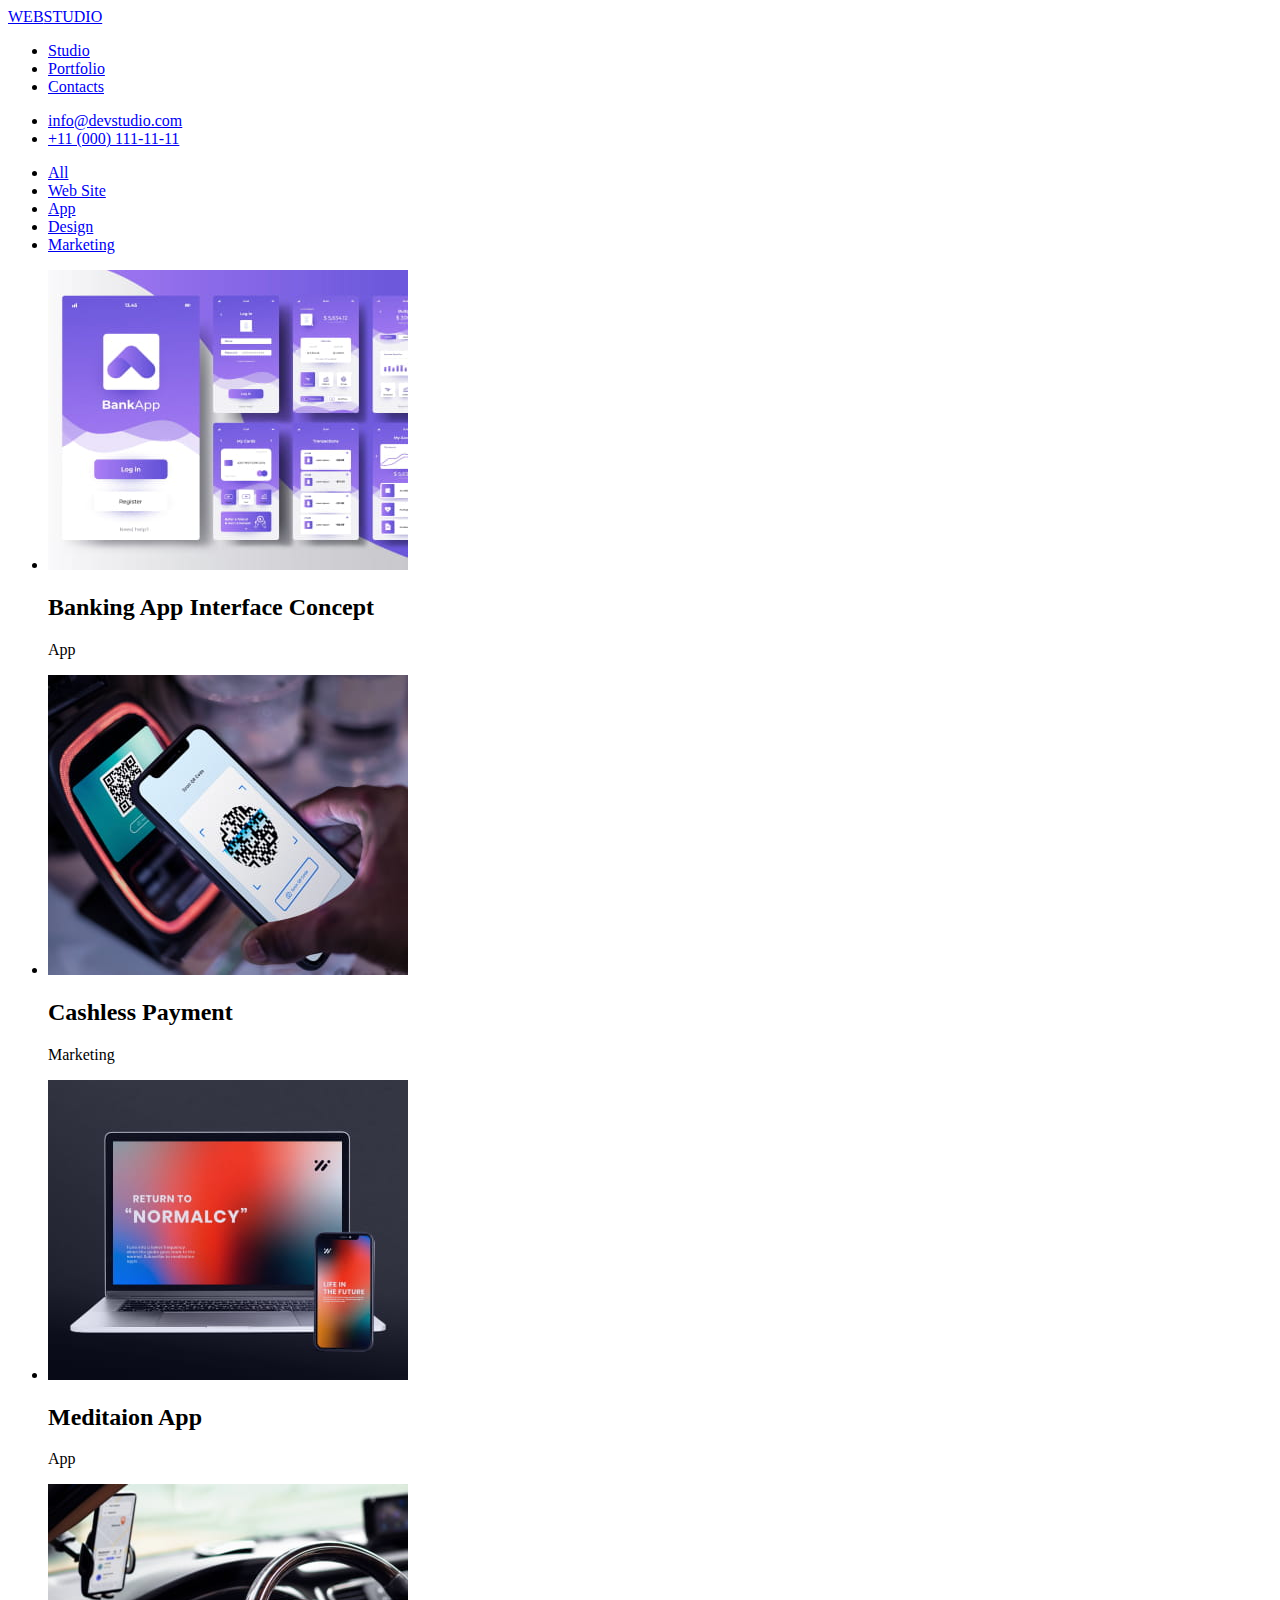
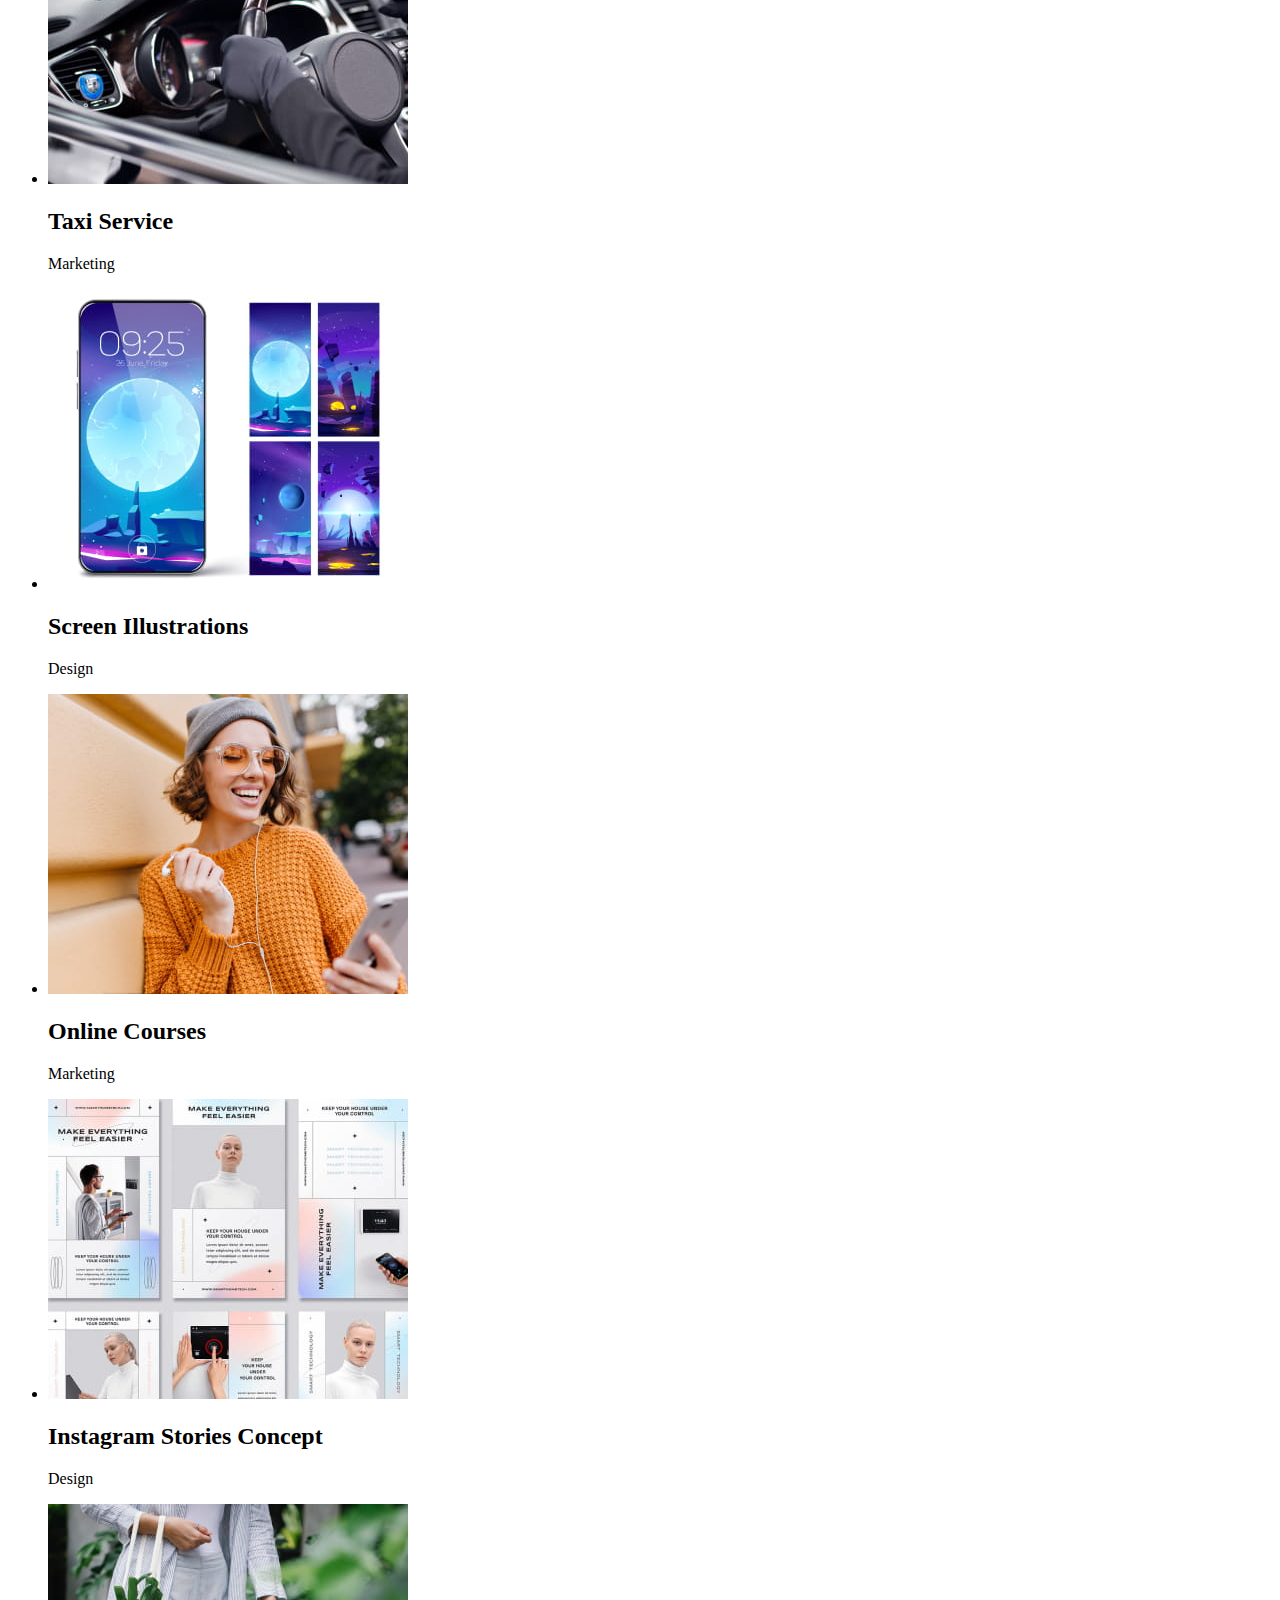
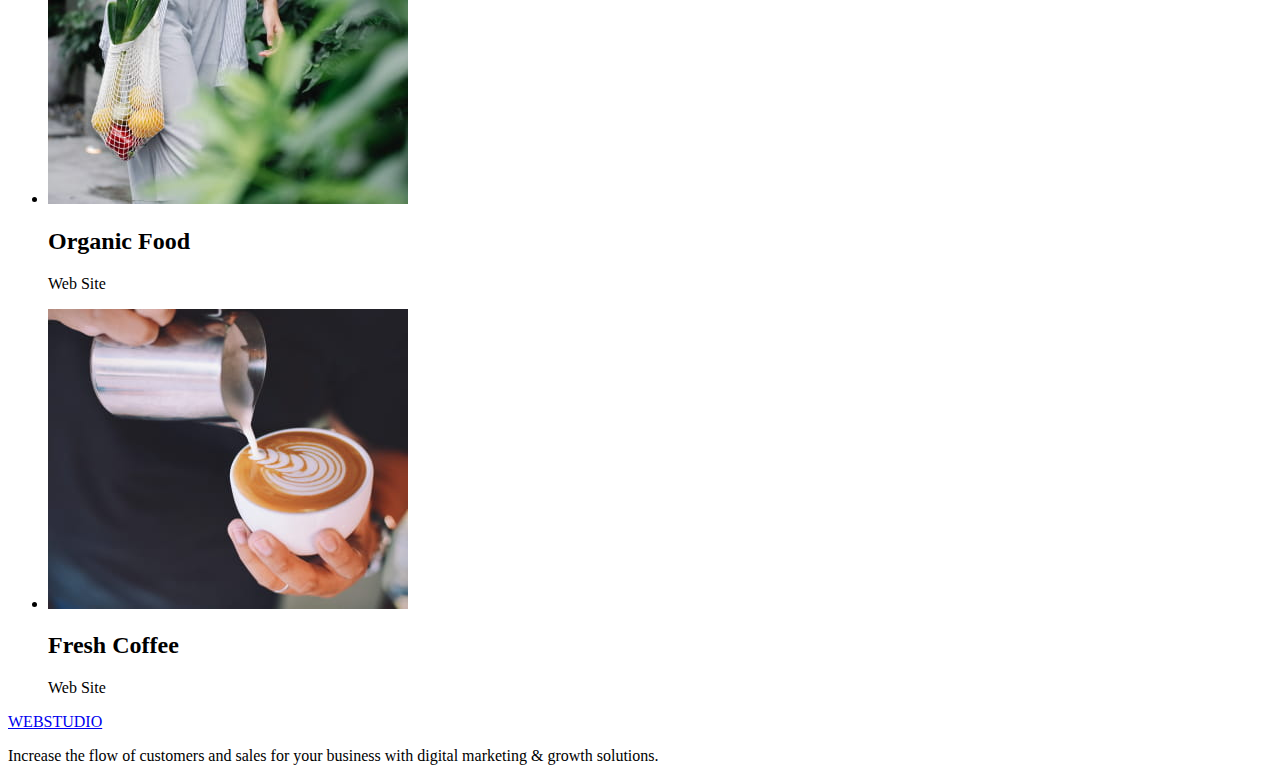
==== portfolio.html @ 4629fb0f "commit 5 index.html" ====
<!DOCTYPE html>
<html lang="en">

<head>
    <meta charset="UTF-8" />
    <meta http-equiv="X-UA-Compatible" content="IE=edge" />
    <meta name="viewport" content="width=device-width, initial-scale=1.0" />
    <link rel="stylesheet" href="css/styles.css" />
    <title>Portfolio</title>
</head>

<body>
    <header>
        <nav>
            <a href="/"><span>WEB</span><span>STUDIO</span></a>
            <ul>
                <li><a href="/">Studio</a></li>
                <li><a href="./portfolio.html">Portfolio</a></li>
                <li><a href="/">Contacts</a></li>
            </ul>
        </nav>
        <ul>
            <li><a href="mailto:info@devstudio.com">info@devstudio.com</a></li>
            <li><a href="tel:+110001111111">+11 (000) 111-11-11</a></li>
        </ul>
    </header>
    <main>
        <section>
            <h1 class="visually-hidden">Section</h1>
            <ul>
                <li><a href="/">All</a></li>
                <li><a href="/">Web Site</a></li>
                <li><a href="/">App</a></li>
                <li><a href="/">Design</a></li>
                <li><a href="/">Marketing</a></li>
            </ul>
        </section>
        <section>
            <h2 class="visually-hidden">Section</h2>
            <ul>
                <li>
                    <img src="./images/img8.jpg" alt="Banking" width="360" height="300" />
                    <h2>Banking App Interface Concept</h2>
                    <p>App</p>
                </li>
                <li><img src="./images/img9.jpg" alt="Payment" width="360" height="300" />
                    <h2>Cashless Payment</h2>
                    <p>Marketing</p>
                </li>
                <li><img src="./images/img10.jpg" alt="Meditaio" width="360" height="300" />
                    <h2>Meditaion App</h2>
                    <p>App</p>
                </li>
            </ul>
            <ul>
                <li><img src="./images/img11.jpg" alt="Taxi" width="360" height="300" />
                    <h2>Taxi Service</h2>
                    <p>Marketing</p>
                </li>
                <li><img src="./images/img12.jpg" alt="Screen" width="360" height="300" />
                    <h2>Screen Illustrations</h2>
                    <p>Design</p>
                </li>
                <li><img src="./images/img13.jpeg" alt="Girl" width="360" height="300" />
                    <h2>Online Courses</h2>
                    <p>Marketing</p>
                </li>
            </ul>
            <ul>
                <li><img src="./images/img14.jpg" alt="Instagram" width="360" height="300" />
                    <h2>Instagram Stories Concept</h2>
                    <p>Design</p>
                </li>
                <li><img src="./images/img15.jpg" alt="Organic" width="360" height="300" />
                    <h2>Organic Food</h2>
                    <p>Web Site</p>
                </li>
                <li><img src="./images/img16.jpg" alt="Fresh" width="360" height="300" />
                    <h2>Fresh Coffee</h2>
                    <p>Web Site</p>
                </li>
            </ul>
        </section>
    </main>
    <footer>
        <div>
            <a href="/"><span>WEB</span><span>STUDIO</span></a>
            <p> Increase the flow of customers and sales for your business with digital marketing & growth solutions.
            </p>
        </div>
    </footer>
</body>

</html>
---- css/styles.css ----
.visually-hidden {
 position: absolute;
 width: 1px;
 height: 1px;
 margin: -1px;
 border: 0;
 padding: 0;
 white-space: nowrap;
 clip-path: inset(100%);
 clip: rect(0 0 0 0);
 overflow: hidden;
}
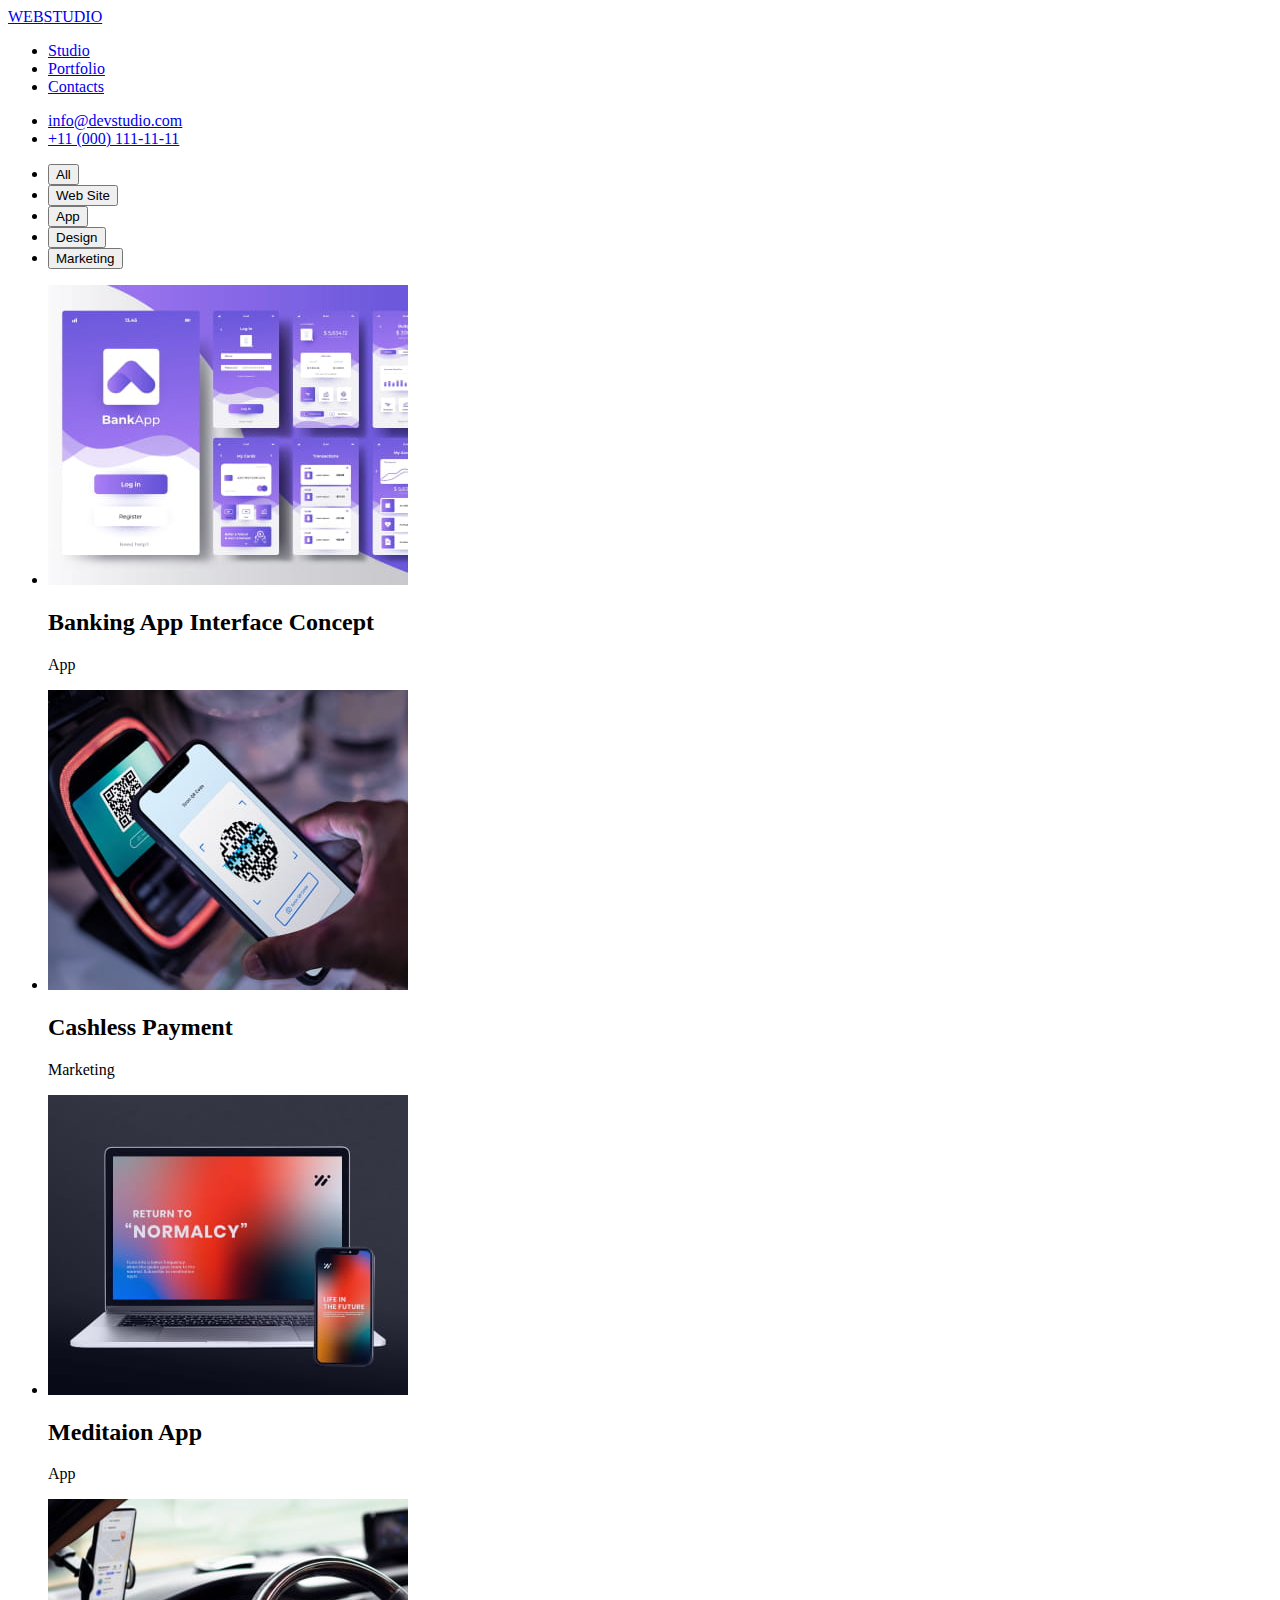
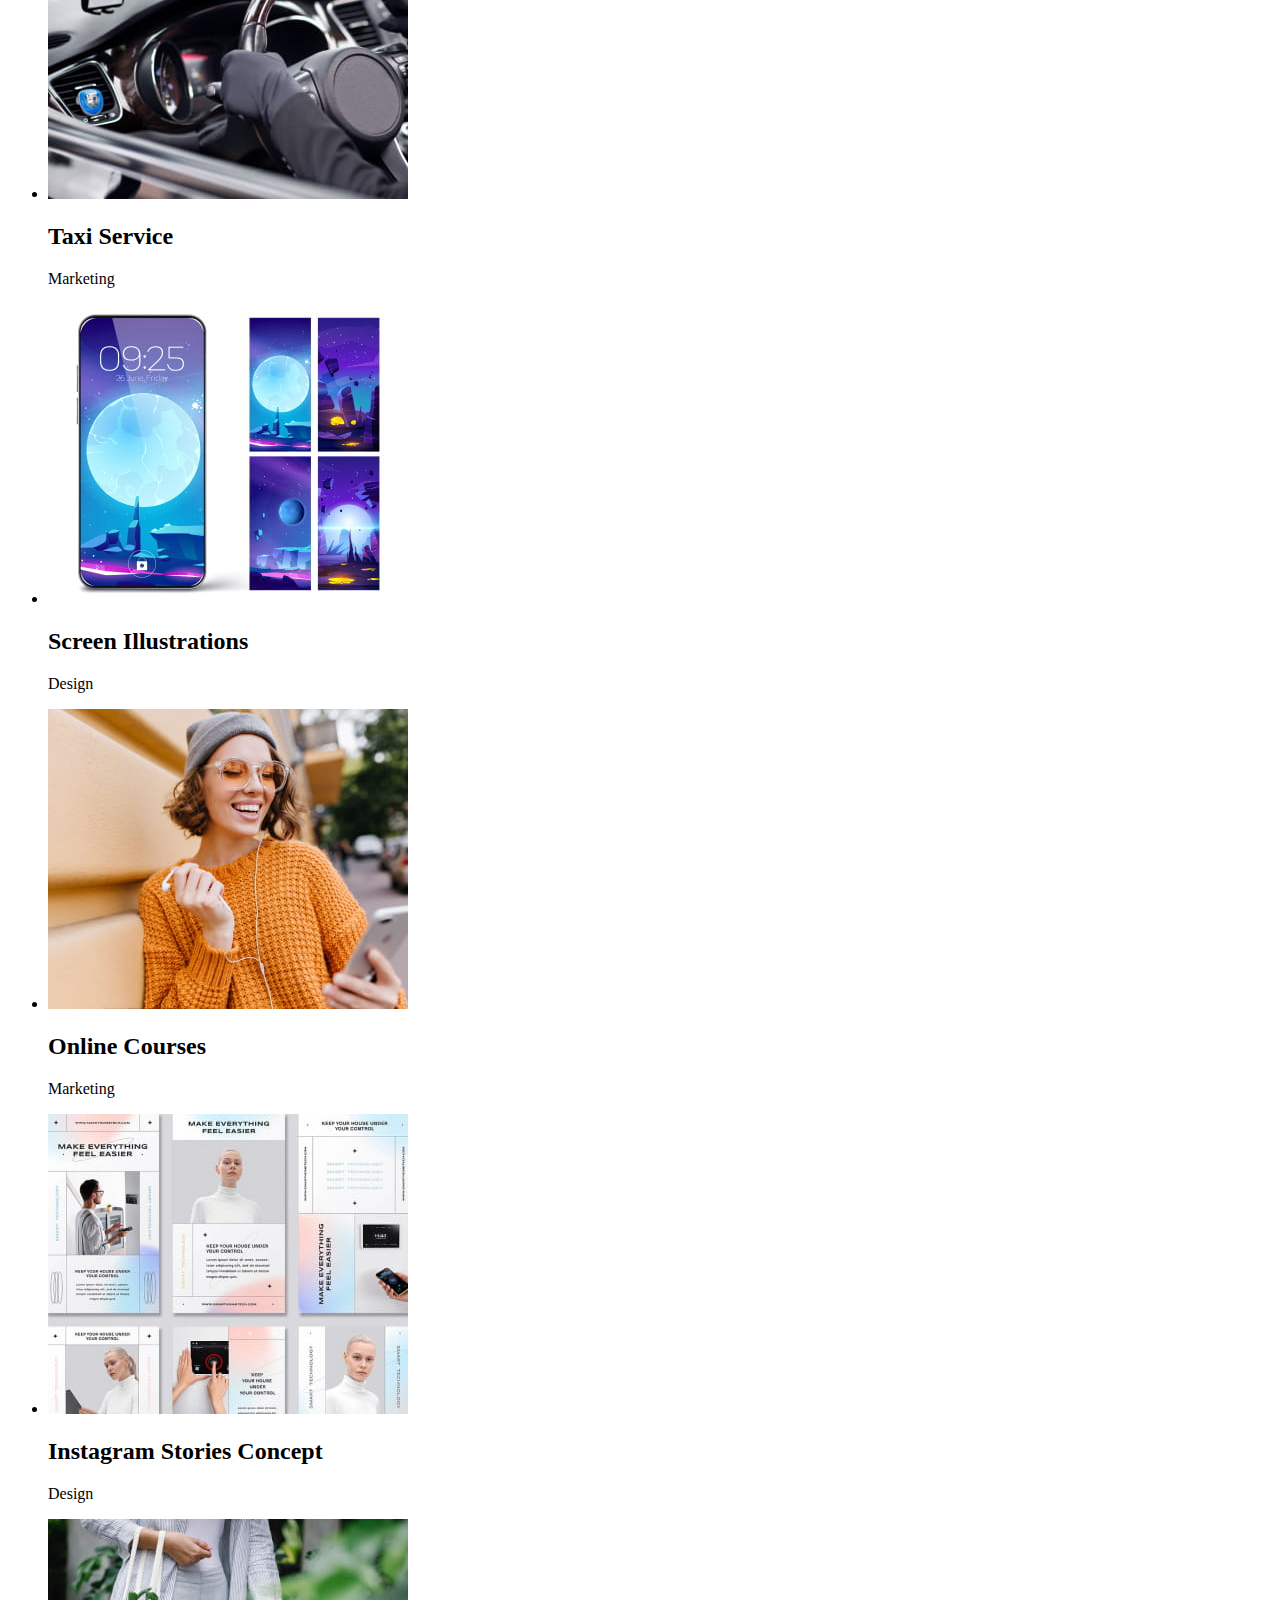
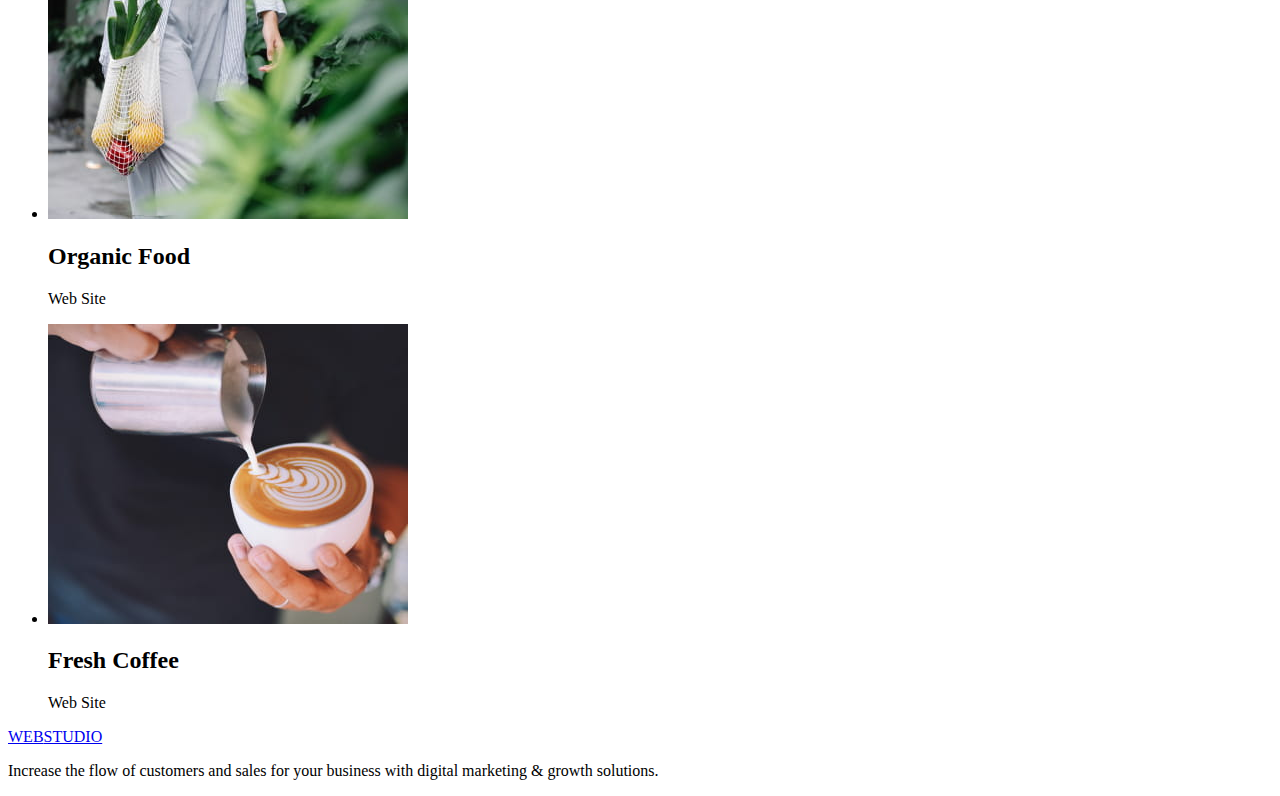
==== commit ab3788f6: "commit section button" ====
--- a/portfolio.html
+++ b/portfolio.html
@@ -1,94 +1,102 @@
 <!DOCTYPE html>
 <html lang="en">
-
-<head>
+  <head>
     <meta charset="UTF-8" />
     <meta http-equiv="X-UA-Compatible" content="IE=edge" />
     <meta name="viewport" content="width=device-width, initial-scale=1.0" />
     <link rel="stylesheet" href="css/styles.css" />
     <title>Portfolio</title>
-</head>
+  </head>
 
-<body>
+  <body>
     <header>
-        <nav>
-            <a href="/"><span>WEB</span><span>STUDIO</span></a>
-            <ul>
-                <li><a href="/">Studio</a></li>
-                <li><a href="./portfolio.html">Portfolio</a></li>
-                <li><a href="/">Contacts</a></li>
-            </ul>
-        </nav>
+      <nav>
+        <a href="/"><span>WEB</span><span>STUDIO</span></a>
         <ul>
-            <li><a href="mailto:info@devstudio.com">info@devstudio.com</a></li>
-            <li><a href="tel:+110001111111">+11 (000) 111-11-11</a></li>
+          <li><a href="/">Studio</a></li>
+          <li><a href="./portfolio.html">Portfolio</a></li>
+          <li><a href="/">Contacts</a></li>
         </ul>
+      </nav>
+      <ul>
+        <li><a href="mailto:info@devstudio.com">info@devstudio.com</a></li>
+        <li><a href="tel:+110001111111">+11 (000) 111-11-11</a></li>
+      </ul>
     </header>
     <main>
-        <section>
-            <h1 class="visually-hidden">Section</h1>
-            <ul>
-                <li><a href="/">All</a></li>
-                <li><a href="/">Web Site</a></li>
-                <li><a href="/">App</a></li>
-                <li><a href="/">Design</a></li>
-                <li><a href="/">Marketing</a></li>
-            </ul>
-        </section>
-        <section>
-            <h2 class="visually-hidden">Section</h2>
-            <ul>
-                <li>
-                    <img src="./images/img8.jpg" alt="Banking" width="360" height="300" />
-                    <h2>Banking App Interface Concept</h2>
-                    <p>App</p>
-                </li>
-                <li><img src="./images/img9.jpg" alt="Payment" width="360" height="300" />
-                    <h2>Cashless Payment</h2>
-                    <p>Marketing</p>
-                </li>
-                <li><img src="./images/img10.jpg" alt="Meditaio" width="360" height="300" />
-                    <h2>Meditaion App</h2>
-                    <p>App</p>
-                </li>
-            </ul>
-            <ul>
-                <li><img src="./images/img11.jpg" alt="Taxi" width="360" height="300" />
-                    <h2>Taxi Service</h2>
-                    <p>Marketing</p>
-                </li>
-                <li><img src="./images/img12.jpg" alt="Screen" width="360" height="300" />
-                    <h2>Screen Illustrations</h2>
-                    <p>Design</p>
-                </li>
-                <li><img src="./images/img13.jpeg" alt="Girl" width="360" height="300" />
-                    <h2>Online Courses</h2>
-                    <p>Marketing</p>
-                </li>
-            </ul>
-            <ul>
-                <li><img src="./images/img14.jpg" alt="Instagram" width="360" height="300" />
-                    <h2>Instagram Stories Concept</h2>
-                    <p>Design</p>
-                </li>
-                <li><img src="./images/img15.jpg" alt="Organic" width="360" height="300" />
-                    <h2>Organic Food</h2>
-                    <p>Web Site</p>
-                </li>
-                <li><img src="./images/img16.jpg" alt="Fresh" width="360" height="300" />
-                    <h2>Fresh Coffee</h2>
-                    <p>Web Site</p>
-                </li>
-            </ul>
-        </section>
+      <section>
+        <h1 class="visually-hidden">Section</h1>
+        <ul>
+          <li><button type="button">All</button></li>
+          <li><button type="button">Web Site</button></li>
+          <li><button type="button">App</button></li>
+          <li><button type="button">Design</button></li>
+          <li><button type="button">Marketing</button></li>
+        </ul>
+      </section>
+      <section>
+        <h2 class="visually-hidden">Section</h2>
+        <ul>
+          <li>
+            <img src="./images/img8.jpg" alt="Banking" width="360" height="300" />
+            <h2>Banking App Interface Concept</h2>
+            <p>App</p>
+          </li>
+          <li>
+            <img src="./images/img9.jpg" alt="Payment" width="360" height="300" />
+            <h2>Cashless Payment</h2>
+            <p>Marketing</p>
+          </li>
+          <li>
+            <img src="./images/img10.jpg" alt="Meditaio" width="360" height="300" />
+            <h2>Meditaion App</h2>
+            <p>App</p>
+          </li>
+        </ul>
+        <ul>
+          <li>
+            <img src="./images/img11.jpg" alt="Taxi" width="360" height="300" />
+            <h2>Taxi Service</h2>
+            <p>Marketing</p>
+          </li>
+          <li>
+            <img src="./images/img12.jpg" alt="Screen" width="360" height="300" />
+            <h2>Screen Illustrations</h2>
+            <p>Design</p>
+          </li>
+          <li>
+            <img src="./images/img13.jpeg" alt="Girl" width="360" height="300" />
+            <h2>Online Courses</h2>
+            <p>Marketing</p>
+          </li>
+        </ul>
+        <ul>
+          <li>
+            <img src="./images/img14.jpg" alt="Instagram" width="360" height="300" />
+            <h2>Instagram Stories Concept</h2>
+            <p>Design</p>
+          </li>
+          <li>
+            <img src="./images/img15.jpg" alt="Organic" width="360" height="300" />
+            <h2>Organic Food</h2>
+            <p>Web Site</p>
+          </li>
+          <li>
+            <img src="./images/img16.jpg" alt="Fresh" width="360" height="300" />
+            <h2>Fresh Coffee</h2>
+            <p>Web Site</p>
+          </li>
+        </ul>
+      </section>
     </main>
     <footer>
-        <div>
-            <a href="/"><span>WEB</span><span>STUDIO</span></a>
-            <p> Increase the flow of customers and sales for your business with digital marketing & growth solutions.
-            </p>
-        </div>
+      <div>
+        <a href="/"><span>WEB</span><span>STUDIO</span></a>
+        <p>
+          Increase the flow of customers and sales for your business with digital marketing & growth
+          solutions.
+        </p>
+      </div>
     </footer>
-</body>
-
-</html>+  </body>
+</html>
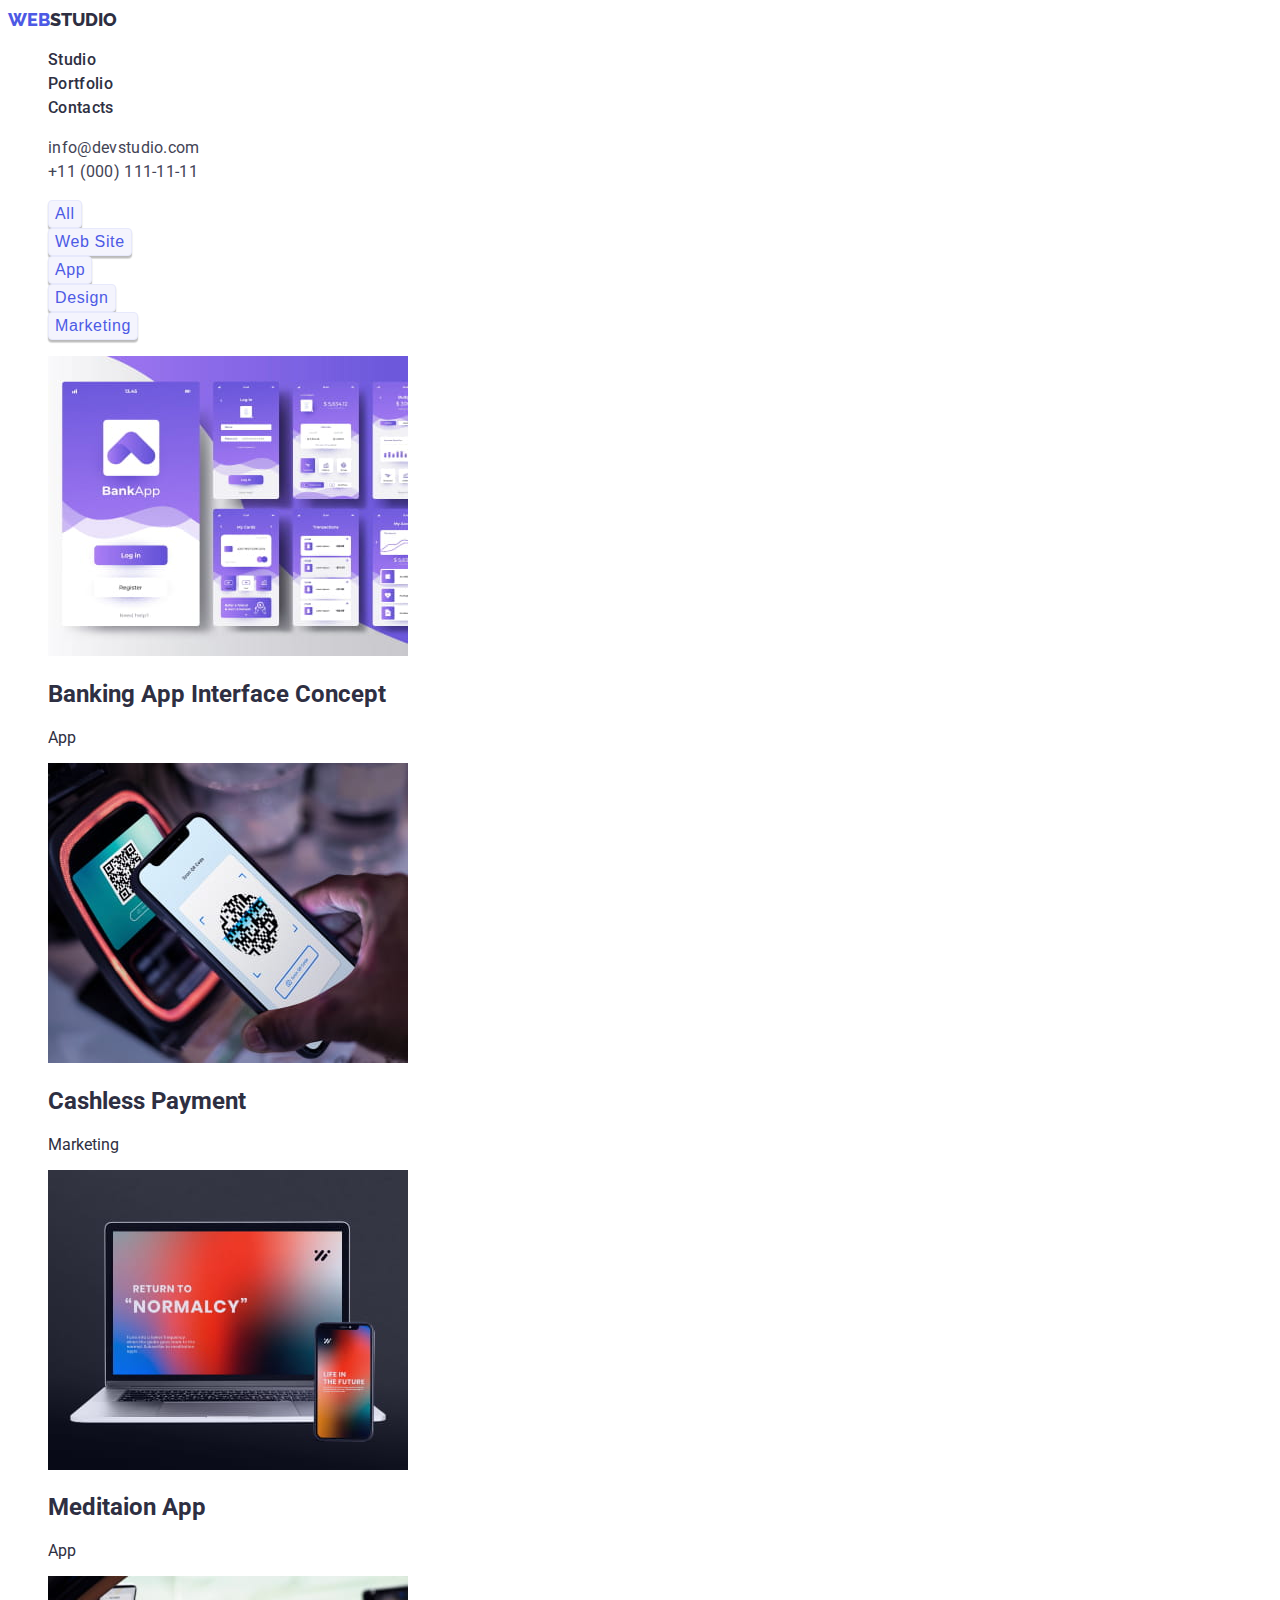
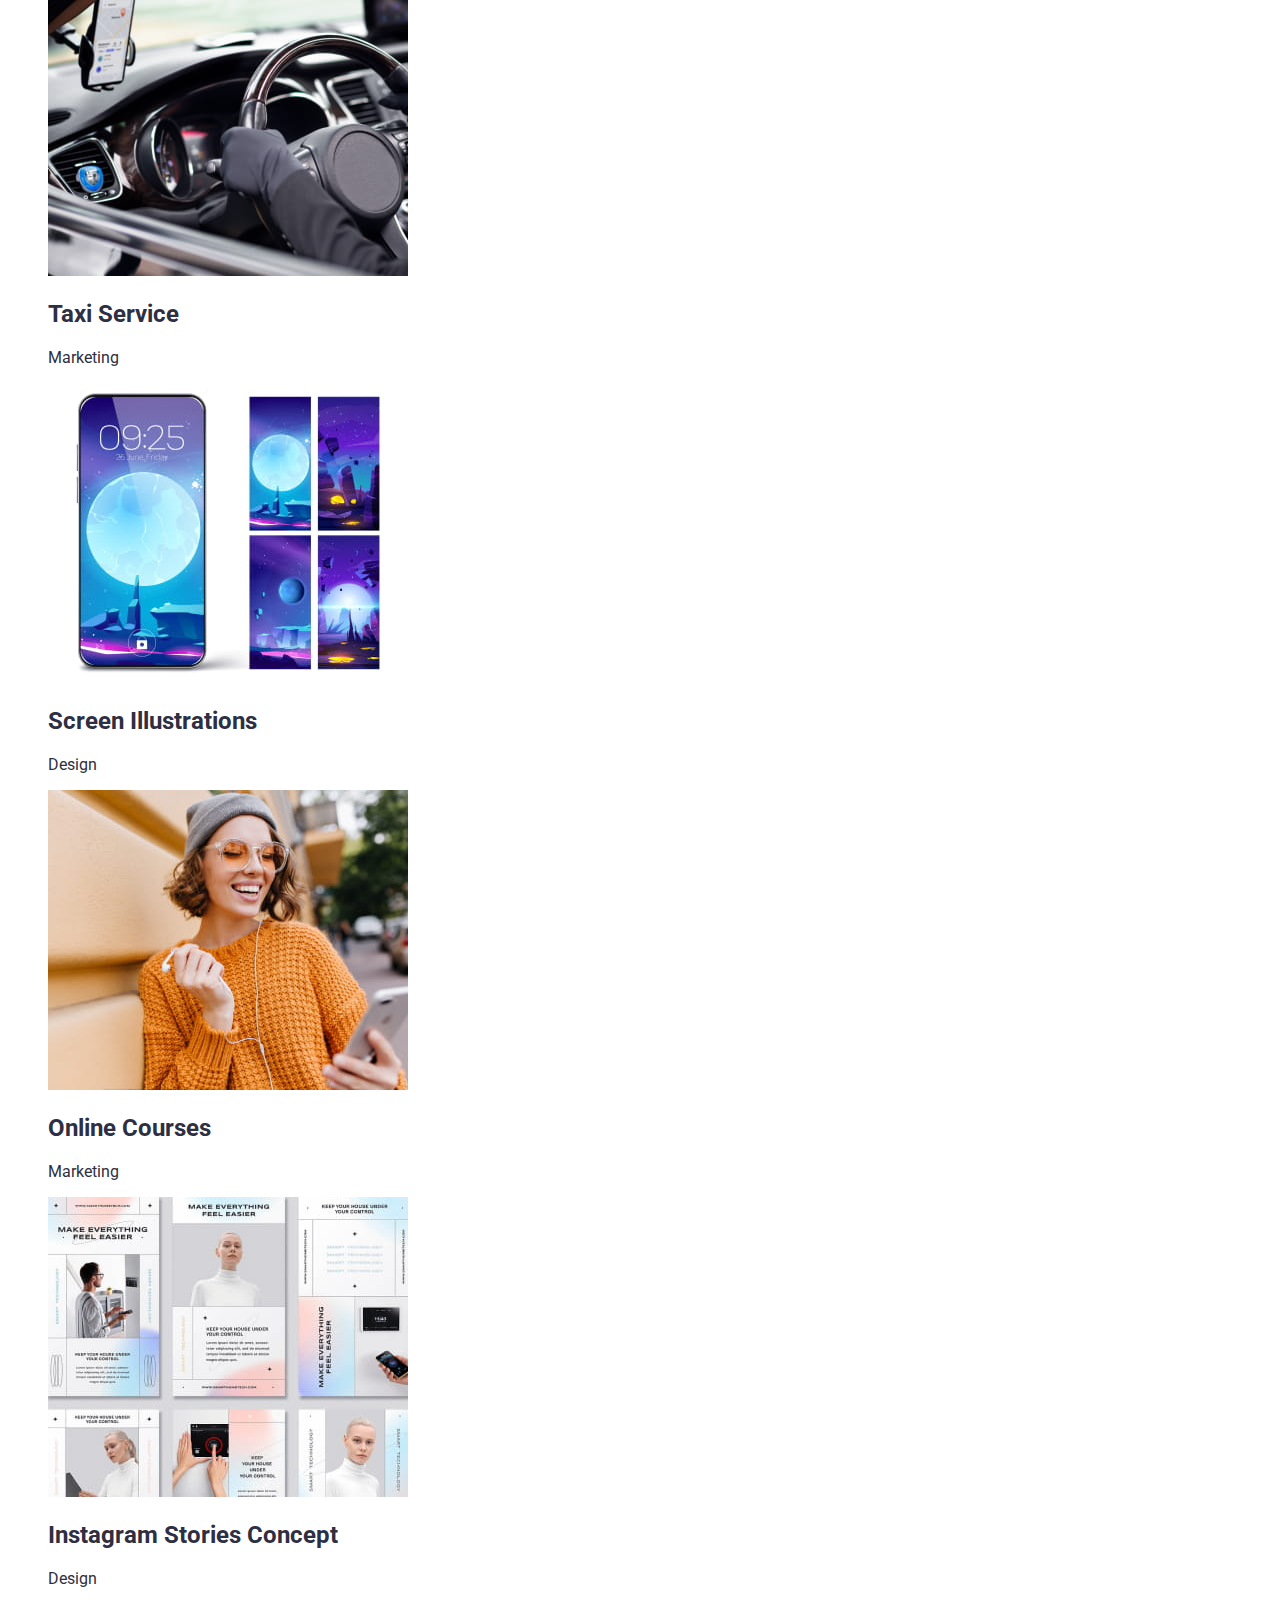
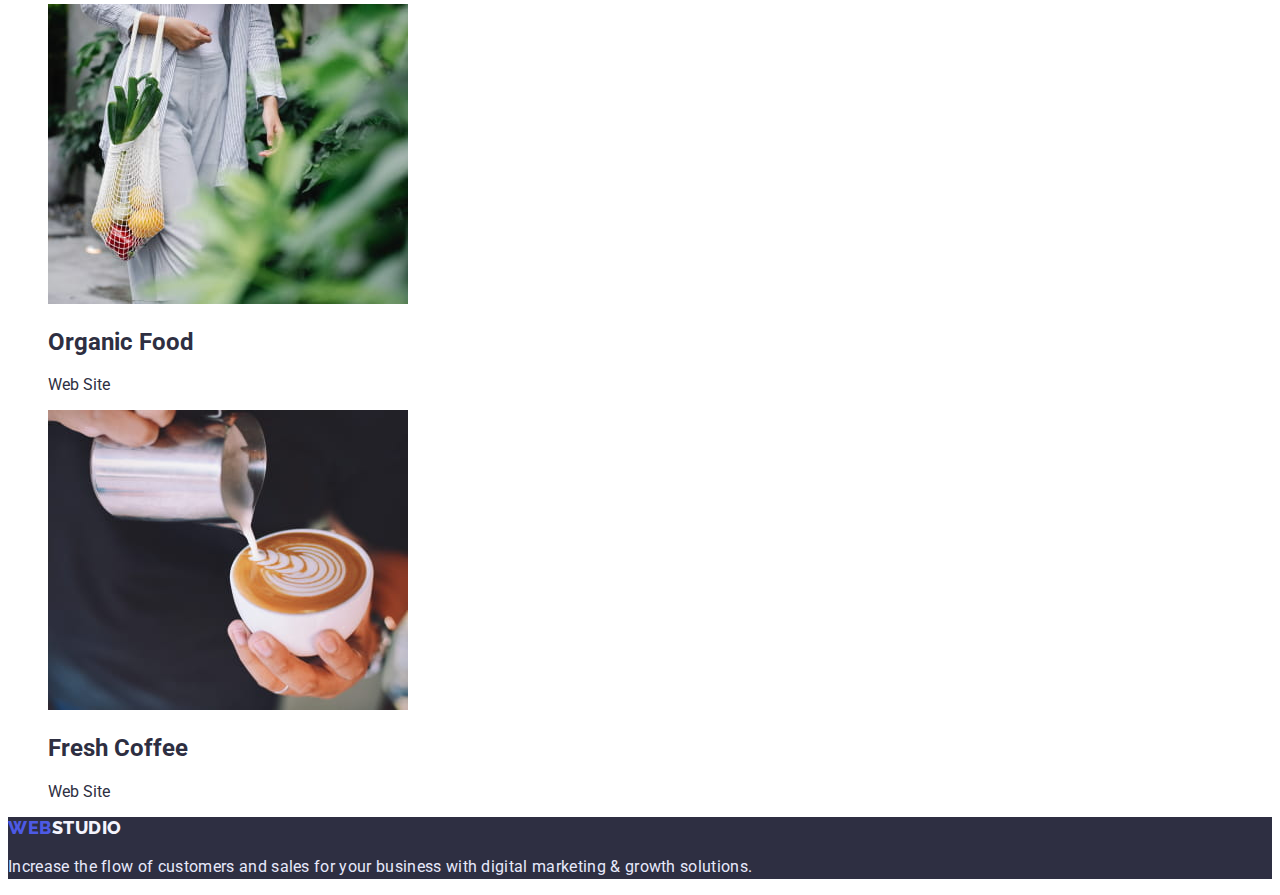
==== commit 009aa937: "commit style.css" ====
--- a/portfolio.html
+++ b/portfolio.html
@@ -4,99 +4,153 @@
     <meta charset="UTF-8" />
     <meta http-equiv="X-UA-Compatible" content="IE=edge" />
     <meta name="viewport" content="width=device-width, initial-scale=1.0" />
-    <link rel="stylesheet" href="css/styles.css" />
     <title>Portfolio</title>
+    <link rel="stylesheet" href="./css/styles.css" />
+    <link rel="preconnect" href="https://fonts.googleapis.com" />
+    <link rel="preconnect" href="https://fonts.gstatic.com" crossorigin />
+    <link
+      href="https://fonts.googleapis.com/css2?family=Raleway:wght@800&family=Roboto:wght@400;500;700;900&display=swap"
+      rel="stylesheet"
+    />
   </head>
 
   <body>
-    <header>
+   <header>
       <nav>
-        <a href="/"><span>WEB</span><span>STUDIO</span></a>
-        <ul>
-          <li><a href="/">Studio</a></li>
-          <li><a href="./portfolio.html">Portfolio</a></li>
-          <li><a href="/">Contacts</a></li>
+        <a href="/" class="logo link"
+          ><span class="one">WEB</span><span class="two">STUDIO</span></a
+        >
+        <ul class="site-nav list">
+          <li><a href="/" class="item link">Studio</a></li>
+          <li><a href="./portfolio.html" class="item link">Portfolio</a></li>
+          <li><a href="/" class="item link">Contacts</a></li>
         </ul>
       </nav>
-      <ul>
-        <li><a href="mailto:info@devstudio.com">info@devstudio.com</a></li>
-        <li><a href="tel:+110001111111">+11 (000) 111-11-11</a></li>
+      <ul class="contact list">
+        <li>
+          <a href="mailto:info@devstudio.com" class="mail-phone link"
+            >info@devstudio.com</a
+          >
+        </li>
+        <li>
+          <a href="tel:+110001111111" class="mail-phone link"
+            >+11 (000) 111-11-11</a
+          >
+        </li>
       </ul>
     </header>
     <main>
       <section>
         <h1 class="visually-hidden">Section</h1>
-        <ul>
-          <li><button type="button">All</button></li>
-          <li><button type="button">Web Site</button></li>
-          <li><button type="button">App</button></li>
-          <li><button type="button">Design</button></li>
-          <li><button type="button">Marketing</button></li>
-        </ul>
+        <ul class="list">
+          <li class="list-item"><button type="button" id="" class="btn">All</button></li>
+          <li class="list-item"><button type="button" id="" class="btn">Web Site</button></li>
+          <li class="list-item"><button type="button" id="" class="btn">App</button></li>
+          <li class="list-item"><button type="button" id="" class="btn">Design</button></li>
+          <li class="list-item"><button type="button" id="" class="btn">Marketing</button></li>
+        </ul> 
       </section>
       <section>
         <h2 class="visually-hidden">Section</h2>
-        <ul>
+        <ul class="list">
           <li>
-            <img src="./images/img8.jpg" alt="Banking" width="360" height="300" />
+            <img
+              src="./images/img8.jpg"
+              alt="Banking"
+              width="360"
+              height="300"
+            />
             <h2>Banking App Interface Concept</h2>
             <p>App</p>
           </li>
           <li>
-            <img src="./images/img9.jpg" alt="Payment" width="360" height="300" />
+            <img
+              src="./images/img9.jpg"
+              alt="Payment"
+              width="360"
+              height="300"
+            />
             <h2>Cashless Payment</h2>
             <p>Marketing</p>
           </li>
           <li>
-            <img src="./images/img10.jpg" alt="Meditaio" width="360" height="300" />
+            <img
+              src="./images/img10.jpg"
+              alt="Meditaio"
+              width="360"
+              height="300"
+            />
             <h2>Meditaion App</h2>
             <p>App</p>
           </li>
         </ul>
-        <ul>
+        <ul class="list">
           <li>
             <img src="./images/img11.jpg" alt="Taxi" width="360" height="300" />
             <h2>Taxi Service</h2>
             <p>Marketing</p>
           </li>
           <li>
-            <img src="./images/img12.jpg" alt="Screen" width="360" height="300" />
+            <img
+              src="./images/img12.jpg"
+              alt="Screen"
+              width="360"
+              height="300"
+            />
             <h2>Screen Illustrations</h2>
             <p>Design</p>
           </li>
           <li>
-            <img src="./images/img13.jpeg" alt="Girl" width="360" height="300" />
+            <img
+              src="./images/img13.jpg"
+              alt="Girl"
+              width="360"
+              height="300"
+            />
             <h2>Online Courses</h2>
             <p>Marketing</p>
           </li>
         </ul>
-        <ul>
+        <ul class="list">
           <li>
-            <img src="./images/img14.jpg" alt="Instagram" width="360" height="300" />
+            <img
+              src="./images/img14.jpg"
+              alt="Instagram"
+              width="360"
+              height="300"
+            />
             <h2>Instagram Stories Concept</h2>
             <p>Design</p>
           </li>
           <li>
-            <img src="./images/img15.jpg" alt="Organic" width="360" height="300" />
+            <img
+              src="./images/img15.jpg"
+              alt="Organic"
+              width="360"
+              height="300"
+            />
             <h2>Organic Food</h2>
             <p>Web Site</p>
           </li>
           <li>
-            <img src="./images/img16.jpg" alt="Fresh" width="360" height="300" />
+            <img
+              src="./images/img16.jpg"
+              alt="Fresh"
+              width="360"
+              height="300"
+            />
             <h2>Fresh Coffee</h2>
             <p>Web Site</p>
           </li>
         </ul>
       </section>
     </main>
-    <footer>
-      <div>
-        <a href="/"><span>WEB</span><span>STUDIO</span></a>
-        <p>
-          Increase the flow of customers and sales for your business with digital marketing & growth
-          solutions.
+   <footer class="footer">
+        <a href="./index.html" class="footer-logo link"><span class="one">WEB</span><span class="two">STUDIO</span></a>
+        <p class="text">
+          Increase the flow of customers and sales for your business with
+          digital marketing & growth solutions.
         </p>
-      </div>
     </footer>
   </body>
 </html>
--- a/css/styles.css
+++ b/css/styles.css
@@ -1,12 +1,229 @@
 .visually-hidden {
- position: absolute;
- width: 1px;
- height: 1px;
- margin: -1px;
- border: 0;
- padding: 0;
- white-space: nowrap;
- clip-path: inset(100%);
- clip: rect(0 0 0 0);
- overflow: hidden;
+    position: absolute;
+    width: 1px;
+    height: 1px;
+    margin: -1px;
+    border: 0;
+    padding: 0;
+    white-space: nowrap;
+    clip-path: inset(100%);
+    clip: rect(0 0 0 0);
+    overflow: hidden;
+}
+
+body {
+    background-color: #FFFFFF;
+    font-family: 'Roboto';
+    color: #2E2F42;
+}
+
+/* списки */
+.list {
+    list-style: none;
+}
+
+/* посилання */
+.link {
+    text-decoration: none;
+}
+
+/* logo */
+.one {
+    color: #4D5AE5;
+}
+
+.two {
+    color: #2E2F42;
+}
+
+.logo:focus {
+    color: #000;
+}
+
+.logo {
+    font-family: 'Raleway';
+    font-style: normal;
+    font-weight: 800;
+    font-size: 18px;
+    line-height: 1.33;
+}
+
+/* navigation */
+.site-nav .link {
+    font-style: normal;
+    font-weight: 500;
+    font-size: 16px;
+    line-height: 1.5;
+    letter-spacing: 0.02em;
+    color: #2E2F42;
+}
+
+.contact .link:hover,
+.contact .link:focus {
+    color: #4D5AE5;
+}
+
+.site-nav .link:hover,
+.site-nav .link:focus {
+    color: #4D5AE5;
+    text-decoration: underline;
+}
+
+/* contact */
+.contact .mail-phone {
+    font-style: normal;
+    font-weight: 400;
+    font-size: 16px;
+    line-height: 1.5;
+    letter-spacing: 0.02em;
+    color: #434455;
+}
+
+/* hero */
+.hero {
+    background-color: #2E2F42;
+}
+
+.hero .title {
+    font-weight: 700;
+    font-size: 56px;
+    line-height: 1.1;
+    letter-spacing: 0.02em;
+    color: #FFFFFF;
+}
+
+.hero .btn {
+    background: #4D5AE5;
+    box-shadow: 0px 4px 4px rgba(0, 0, 0, 0.15);
+    border-radius: 4px;
+    padding: 16px 32px;
+    font-style: normal;
+    font-weight: 500;
+    font-size: 16px;
+    line-height: 1.5;
+    color: #FFFFFF;
+    cursor: pointer;
+}
+
+.hero .btn:hover,
+.hero .btn:focus {
+    background: #404BBF;
+}
+
+/* section-1 */
+.list-item .title {
+    font-weight: 500;
+    font-size: 20px;
+    line-height: 0.83;
+    letter-spacing: 0.02em;
+}
+
+.list-item .text {
+    font-weight: 400;
+    font-size: 16px;
+    line-height: 1.5;
+    letter-spacing: 0.02em;
+    color: #434455;
+}
+
+/* section-2 */
+.section-2 .title {
+    font-style: normal;
+    font-weight: 700;
+    font-size: 36px;
+    line-height: 1.1;
+    /* text-align: center; */
+    letter-spacing: 0.02em;
+    text-transform: capitalize;
+}
+
+/* section-3 */
+.section-3 {
+    background-color: #F4F4FD;
+    /* width: 400px; */
+}
+
+.card-img-item .title {
+    font-style: normal;
+    font-weight: 500;
+    font-size: 20px;
+    line-height: 0.83;
+    /* text-align: center; */
+    letter-spacing: 0.02em;
+}
+
+.card-img-item .text {
+    font-weight: 400;
+    font-size: 16px;
+    line-height: 1.5;
+    /* text-align: center; */
+    letter-spacing: 0.02em;
+    color: #434455;
+}
+
+/* footer */
+.footer {
+    background-color: #2E2F42;
+}
+
+.footer-logo .one {
+    font-family: 'Raleway';
+    font-style: normal;
+    font-weight: 800;
+    font-size: 18px;
+    line-height: 1.2;
+    letter-spacing: 0.03em;
+    text-transform: uppercase;
+    color: #4D5AE5;
+}
+
+.footer-logo .two {
+    font-family: 'Raleway';
+    font-style: normal;
+    font-weight: 800;
+    font-size: 18px;
+    line-height: 1.2;
+    letter-spacing: 0.03em;
+    text-transform: uppercase;
+    color: #F4F4FD;
+}
+
+.footer-logo:focus {
+    color: #000;
+}
+
+.footer .text {
+    font-weight: 400;
+    font-size: 16px;
+    line-height: 1.5;
+    letter-spacing: 0.02em;
+    color: #E7E9FC;
+}
+
+
+/* Portfolio */
+/* Page 2 */
+
+.list-item .btn {
+    background: #F4F4FD;
+    box-shadow: 0px 3px 1px rgba(0, 0, 0, 0.1), 0px 2px 1px rgba(0, 0, 0, 0.08), 0px 2px 2px rgba(0, 0, 0, 0.12);
+    border-radius: 4px;
+    border: 1px solid #E7E9FC;
+    font-weight: 500;
+    font-size: 16px;
+    line-height: 1.5;
+    letter-spacing: 0.04em;
+    color: #4D5AE5;
+    cursor: pointer;
+}
+
+.list-item .btn:hover,
+.list-item .btn:focus {
+    background-color: #404BBF;
+    border: 1px solid #404BBF;
+    font-weight: 500;
+    font-size: 16px;
+    line-height: 1.5;
+    letter-spacing: 0.04em;
+    color: #FFFFFF;
 }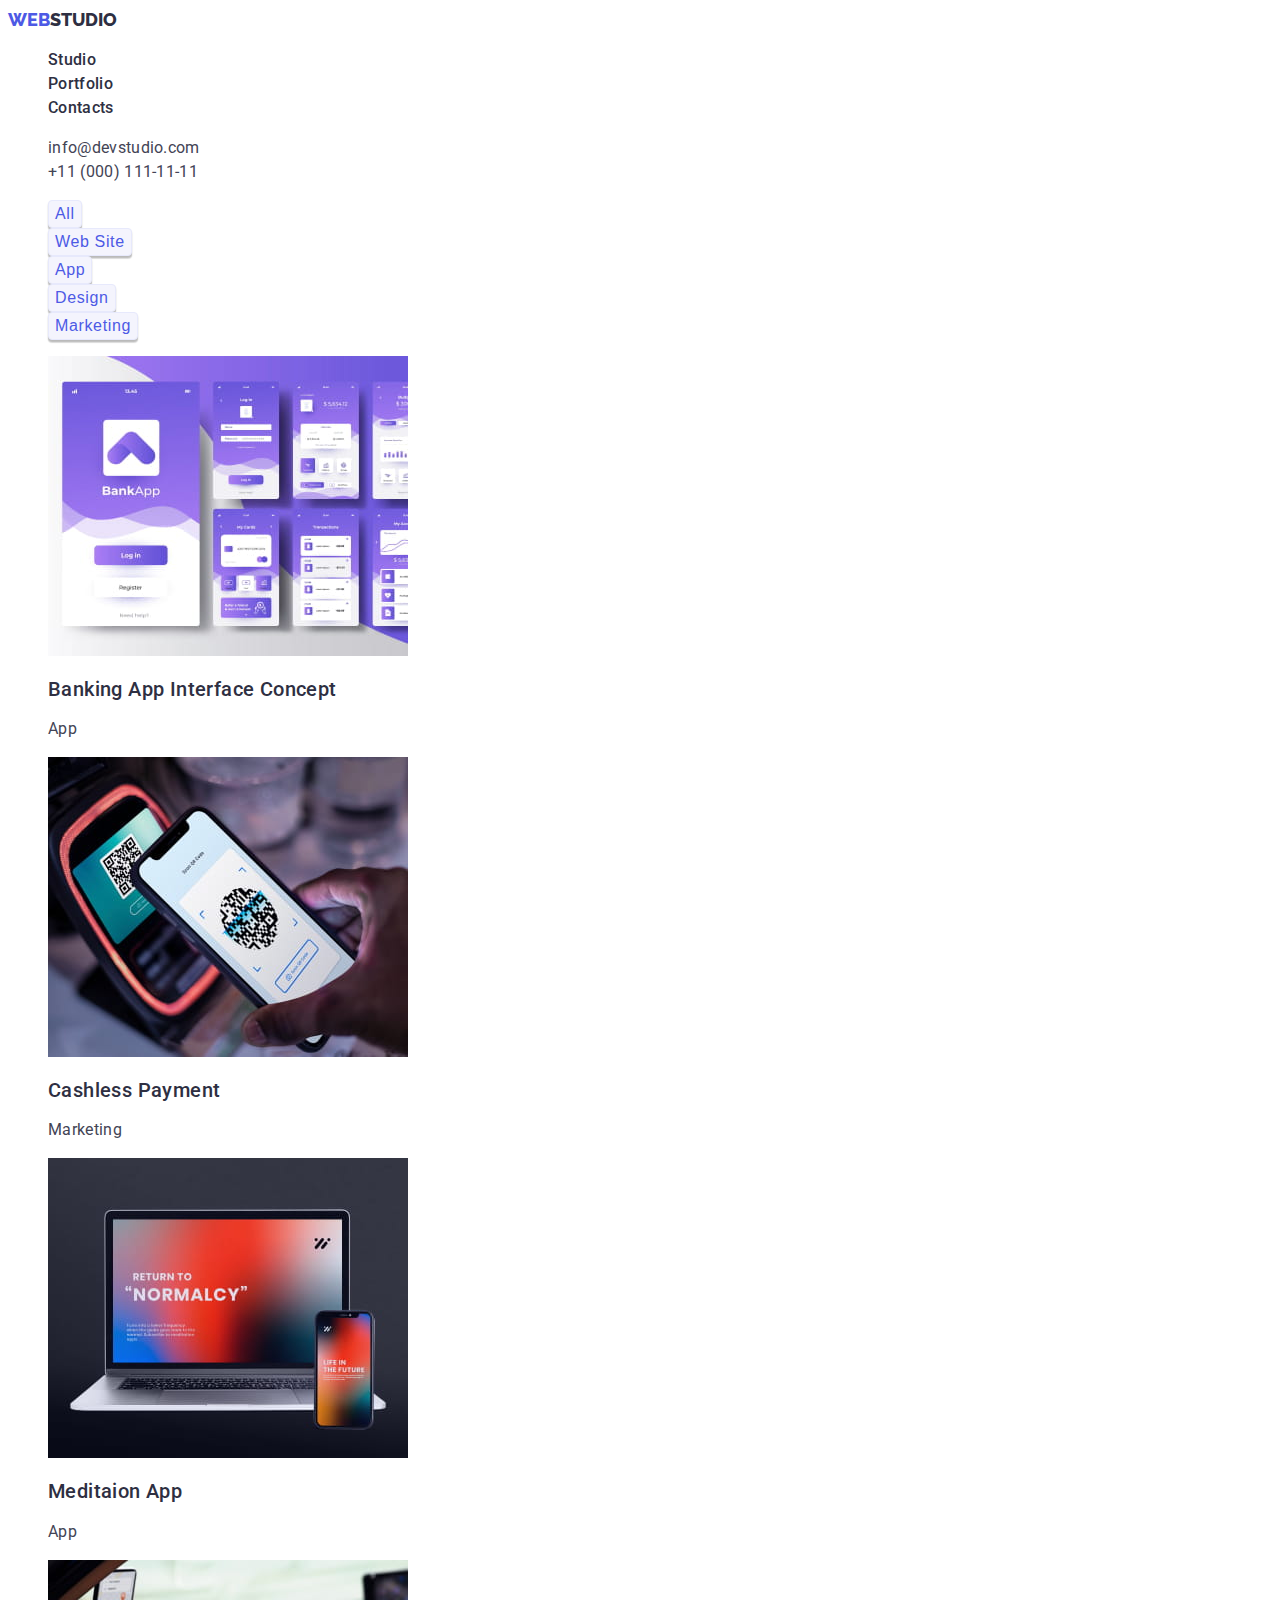
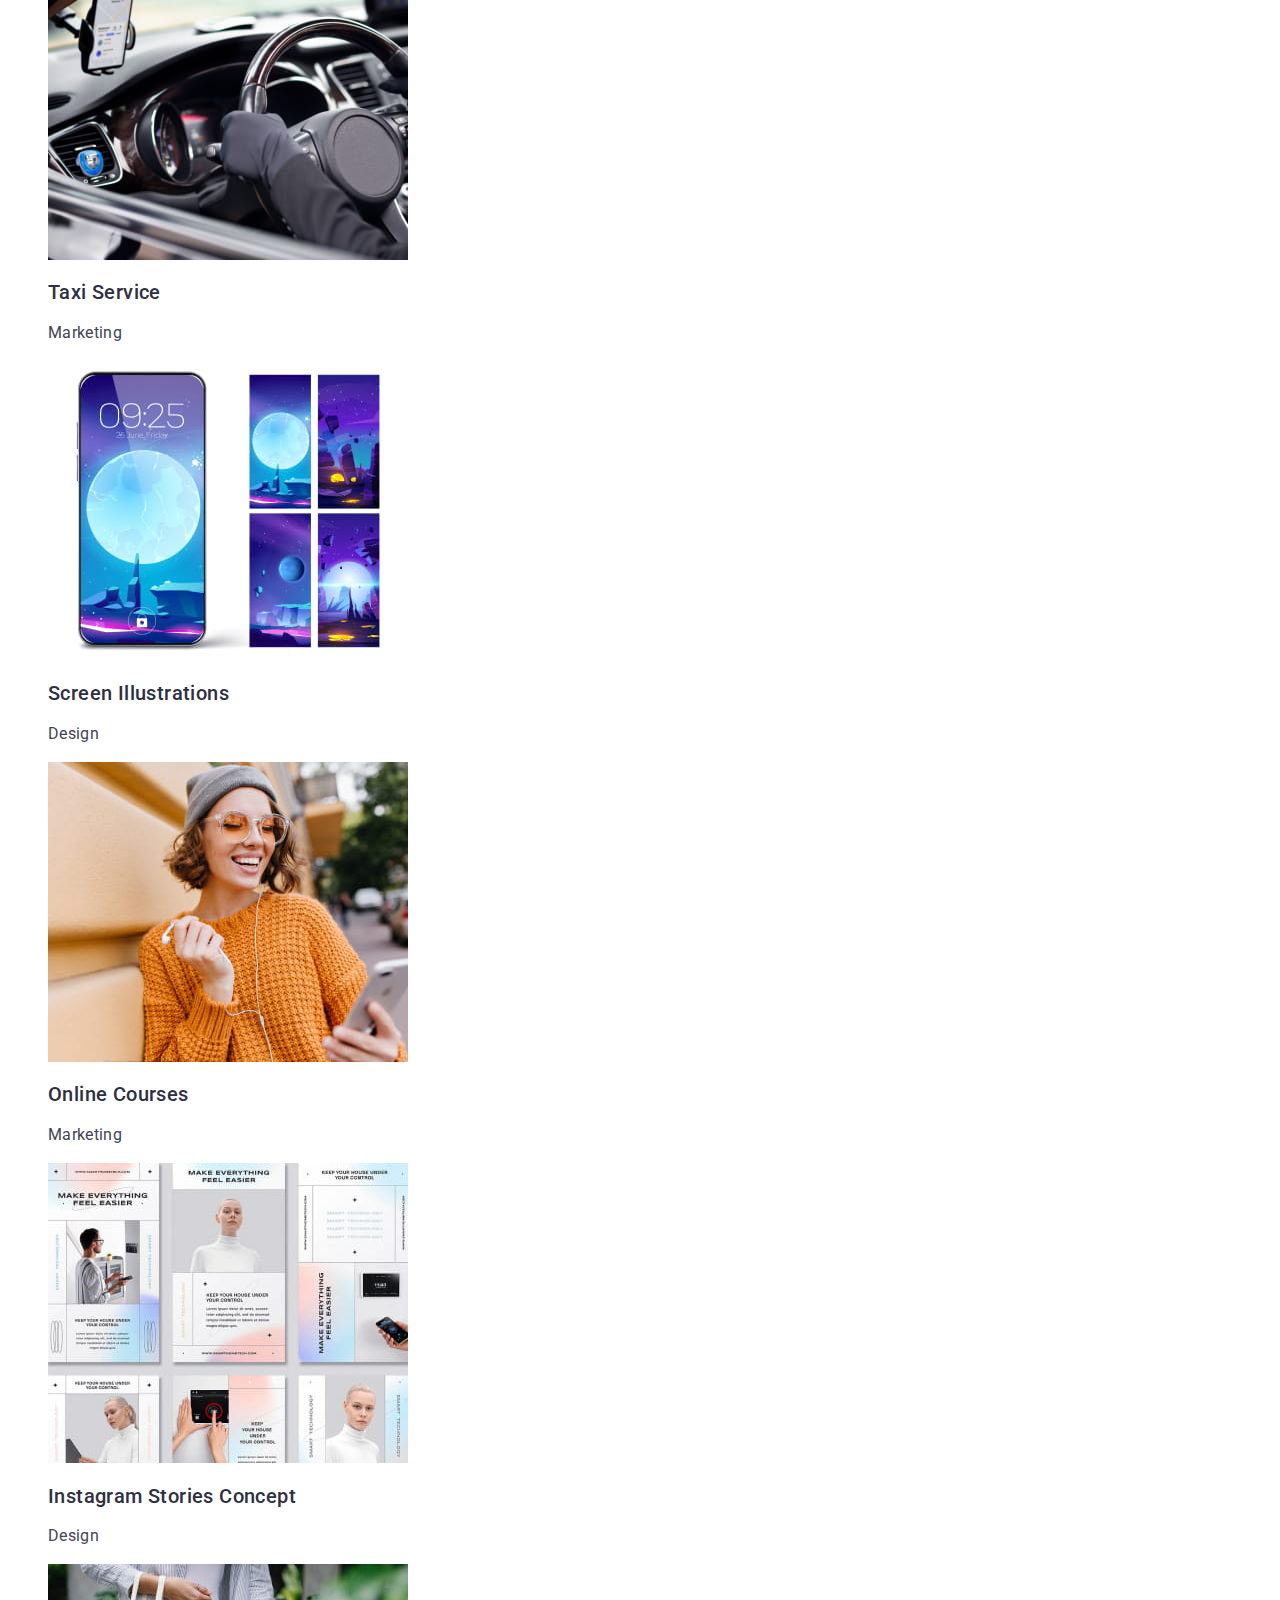
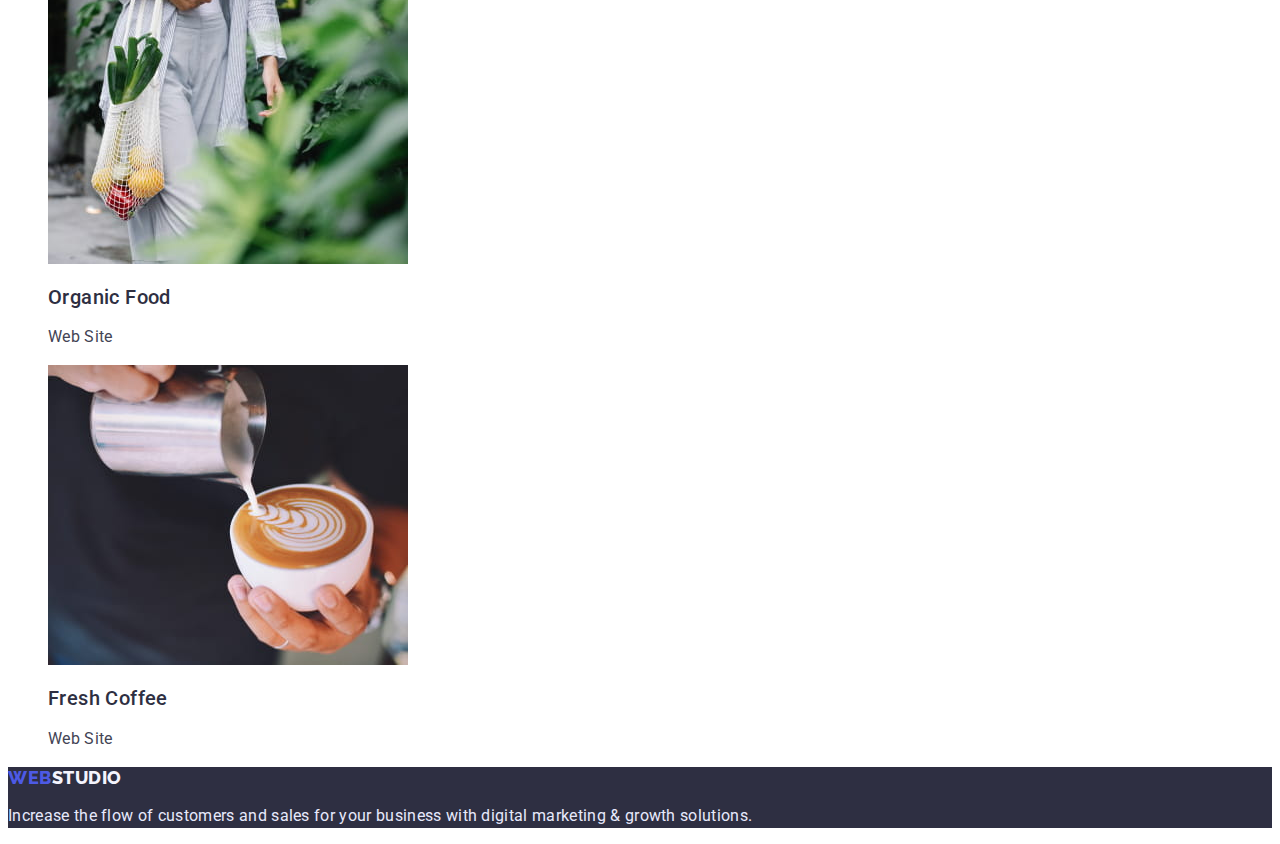
==== commit 0fb7c01d: "commit html and css" ====
--- a/portfolio.html
+++ b/portfolio.html
@@ -15,7 +15,7 @@
   </head>
 
   <body>
-   <header>
+    <header>
       <nav>
         <a href="/" class="logo link"
           ><span class="one">WEB</span><span class="two">STUDIO</span></a
@@ -40,117 +40,124 @@
       </ul>
     </header>
     <main>
-      <section>
+      <section class="section-4">
         <h1 class="visually-hidden">Section</h1>
         <ul class="list">
-          <li class="list-item"><button type="button" id="" class="btn">All</button></li>
-          <li class="list-item"><button type="button" id="" class="btn">Web Site</button></li>
-          <li class="list-item"><button type="button" id="" class="btn">App</button></li>
-          <li class="list-item"><button type="button" id="" class="btn">Design</button></li>
-          <li class="list-item"><button type="button" id="" class="btn">Marketing</button></li>
-        </ul> 
+          <li class="list-item">
+            <button type="button" class="btn">All</button>
+          </li>
+          <li class="list-item">
+            <button type="button" class="btn">Web Site</button>
+          </li>
+          <li class="list-item">
+            <button type="button" class="btn">App</button>
+          </li>
+          <li class="list-item">
+            <button type="button" class="btn">Design</button>
+          </li>
+          <li class="list-item">
+            <button type="button" class="btn">Marketing</button>
+          </li>
+        </ul>
       </section>
-      <section>
+      <section class="section-5">
         <h2 class="visually-hidden">Section</h2>
-        <ul class="list">
-          <li>
+        <ul class="card-project list">
+          <li class="card-project-item">
             <img
               src="./images/img8.jpg"
               alt="Banking"
               width="360"
               height="300"
             />
-            <h2>Banking App Interface Concept</h2>
-            <p>App</p>
+            <h2 class="title">Banking App Interface Concept</h2>
+            <p class="text">App</p>
           </li>
-          <li>
+          <li class="card-project-item">
             <img
               src="./images/img9.jpg"
               alt="Payment"
               width="360"
               height="300"
             />
-            <h2>Cashless Payment</h2>
-            <p>Marketing</p>
+            <h2 class="title">Cashless Payment</h2>
+            <p class="text">Marketing</p>
           </li>
-          <li>
+          <li class="card-project-item">
             <img
               src="./images/img10.jpg"
               alt="Meditaio"
               width="360"
               height="300"
             />
-            <h2>Meditaion App</h2>
-            <p>App</p>
+            <h2 class="title">Meditaion App</h2>
+            <p class="text">App</p>
           </li>
         </ul>
         <ul class="list">
-          <li>
+          <li class="card-project-item">
             <img src="./images/img11.jpg" alt="Taxi" width="360" height="300" />
-            <h2>Taxi Service</h2>
-            <p>Marketing</p>
+            <h2 class="title">Taxi Service</h2>
+            <p class="text">Marketing</p>
           </li>
-          <li>
+          <li class="card-project-item">
             <img
               src="./images/img12.jpg"
               alt="Screen"
               width="360"
               height="300"
             />
-            <h2>Screen Illustrations</h2>
-            <p>Design</p>
+            <h2 class="title">Screen Illustrations</h2>
+            <p class="text">Design</p>
           </li>
-          <li>
-            <img
-              src="./images/img13.jpg"
-              alt="Girl"
-              width="360"
-              height="300"
-            />
-            <h2>Online Courses</h2>
-            <p>Marketing</p>
+          <li class="card-project-item">
+            <img src="./images/img13.jpg" alt="Girl" width="360" height="300" />
+            <h2 class="title">Online Courses</h2>
+            <p class="text">Marketing</p>
           </li>
         </ul>
         <ul class="list">
-          <li>
+          <li class="card-project-item">
             <img
               src="./images/img14.jpg"
               alt="Instagram"
               width="360"
               height="300"
             />
-            <h2>Instagram Stories Concept</h2>
-            <p>Design</p>
+            <h2 class="title">Instagram Stories Concept</h2>
+            <p class="text">Design</p>
           </li>
-          <li>
+          <li class="card-project-item">
             <img
               src="./images/img15.jpg"
               alt="Organic"
               width="360"
               height="300"
             />
-            <h2>Organic Food</h2>
-            <p>Web Site</p>
+            <h2 class="title">Organic Food</h2>
+            <p class="text">Web Site</p>
           </li>
-          <li>
+          <li class="card-project-item">
             <img
               src="./images/img16.jpg"
               alt="Fresh"
               width="360"
               height="300"
             />
-            <h2>Fresh Coffee</h2>
-            <p>Web Site</p>
+            <h2 class="title">Fresh Coffee</h2>
+            <p class="text">Web Site</p>
           </li>
         </ul>
       </section>
     </main>
-   <footer class="footer">
-        <a href="./index.html" class="footer-logo link"><span class="one">WEB</span><span class="two">STUDIO</span></a>
-        <p class="text">
-          Increase the flow of customers and sales for your business with
-          digital marketing & growth solutions.
-        </p>
+    <footer class="footer">
+      <a href="./index.html" class="footer-logo link"
+        ><span class="one">WEB</span><span class="two">STUDIO</span></a
+      >
+      <p class="text">
+        Increase the flow of customers and sales for your business with digital
+        marketing & growth solutions.
+      </p>
     </footer>
   </body>
 </html>
--- a/css/styles.css
+++ b/css/styles.css
@@ -13,7 +13,8 @@
 
 body {
     background-color: #FFFFFF;
-    font-family: 'Roboto';
+    font-family:
+        'Roboto';
     color: #2E2F42;
 }
 
@@ -22,7 +23,8 @@
     list-style: none;
 }
 
-/* посилання */
+/*
+посилання */
 .link {
     text-decoration: none;
 }
@@ -41,11 +43,13 @@
 }
 
 .logo {
-    font-family: 'Raleway';
+    font-family:
+        'Raleway';
     font-style: normal;
     font-weight: 800;
     font-size: 18px;
-    line-height: 1.33;
+    line-height:
+        1.33;
 }
 
 /* navigation */
@@ -79,7 +83,8 @@
     color: #434455;
 }
 
-/* hero */
+/*
+hero */
 .hero {
     background-color: #2E2F42;
 }
@@ -115,24 +120,27 @@
     font-weight: 500;
     font-size: 20px;
     line-height: 0.83;
-    letter-spacing: 0.02em;
+    letter-spacing:
+        0.02em;
 }
 
 .list-item .text {
-    font-weight: 400;
-    font-size: 16px;
-    line-height: 1.5;
-    letter-spacing: 0.02em;
+    font-size: 16px;
+    line-height: 1.5;
+    letter-spacing:
+        0.02em;
     color: #434455;
 }
 
 /* section-2 */
 .section-2 .title {
-    font-style: normal;
+    font-style:
+        normal;
     font-weight: 700;
     font-size: 36px;
     line-height: 1.1;
-    /* text-align: center; */
+    /* text-align:
+center; */
     letter-spacing: 0.02em;
     text-transform: capitalize;
 }
@@ -147,17 +155,18 @@
     font-style: normal;
     font-weight: 500;
     font-size: 20px;
-    line-height: 0.83;
+    line-height:
+        0.83;
     /* text-align: center; */
     letter-spacing: 0.02em;
 }
 
 .card-img-item .text {
-    font-weight: 400;
     font-size: 16px;
     line-height: 1.5;
     /* text-align: center; */
-    letter-spacing: 0.02em;
+    letter-spacing:
+        0.02em;
     color: #434455;
 }
 
@@ -169,11 +178,13 @@
 .footer-logo .one {
     font-family: 'Raleway';
     font-style: normal;
-    font-weight: 800;
+    font-weight:
+        800;
     font-size: 18px;
     line-height: 1.2;
     letter-spacing: 0.03em;
-    text-transform: uppercase;
+    text-transform:
+        uppercase;
     color: #4D5AE5;
 }
 
@@ -193,24 +204,24 @@
 }
 
 .footer .text {
-    font-weight: 400;
     font-size: 16px;
     line-height: 1.5;
     letter-spacing: 0.02em;
     color: #E7E9FC;
 }
 
-
 /* Portfolio */
-/* Page 2 */
-
+/*
+Page 2 */
 .list-item .btn {
     background: #F4F4FD;
-    box-shadow: 0px 3px 1px rgba(0, 0, 0, 0.1), 0px 2px 1px rgba(0, 0, 0, 0.08), 0px 2px 2px rgba(0, 0, 0, 0.12);
+    box-shadow: 0px 3px 1px rgba(0,
+            0, 0, 0.1), 0px 2px 1px rgba(0, 0, 0, 0.08), 0px 2px 2px rgba(0, 0, 0, 0.12);
     border-radius: 4px;
     border: 1px solid #E7E9FC;
     font-weight: 500;
-    font-size: 16px;
+    font-size:
+        16px;
     line-height: 1.5;
     letter-spacing: 0.04em;
     color: #4D5AE5;
@@ -226,4 +237,19 @@
     line-height: 1.5;
     letter-spacing: 0.04em;
     color: #FFFFFF;
+}
+
+.card-project-item .title {
+    font-style: normal;
+    font-weight: 500;
+    font-size: 20px;
+    line-height: 1.2;
+    letter-spacing: 0.02em;
+}
+
+.card-project-item .text {
+    font-size: 16px;
+    line-height: 1.5;
+    letter-spacing: 0.02em;
+    color: #434455;
 }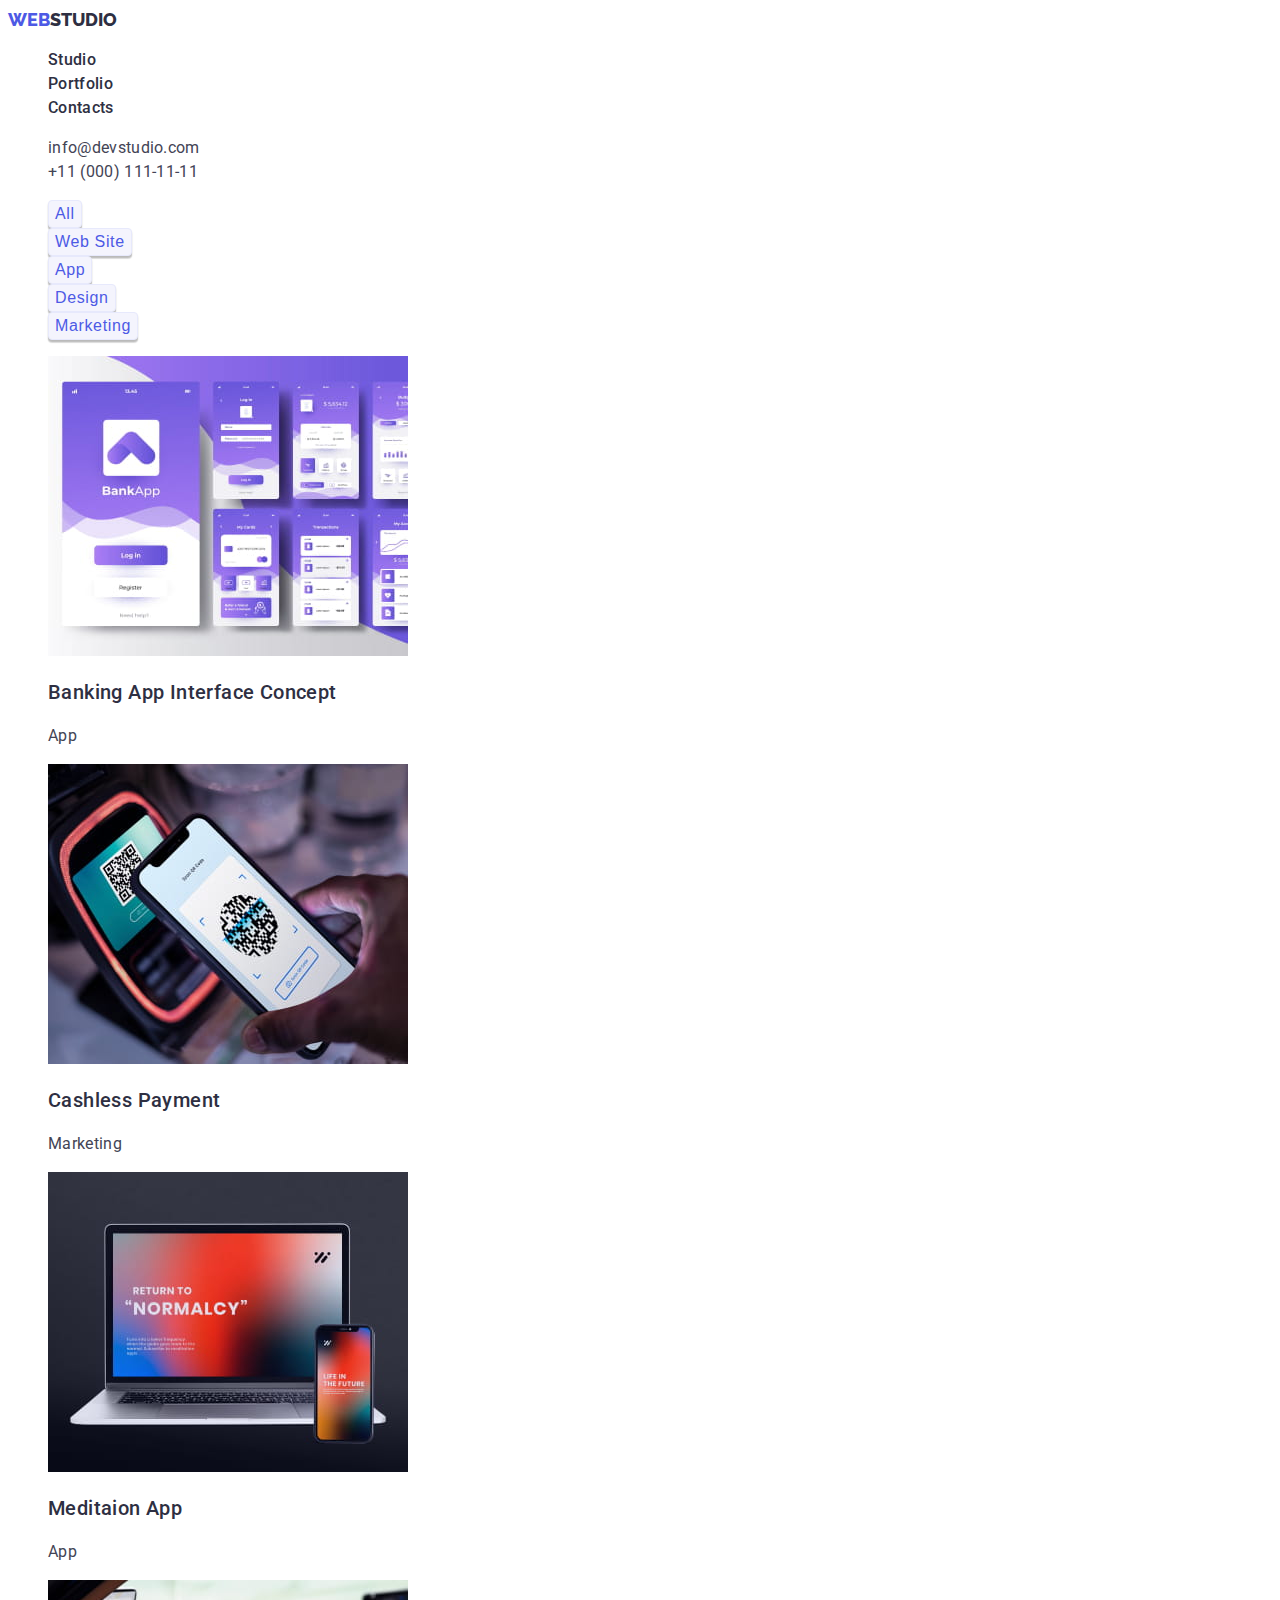
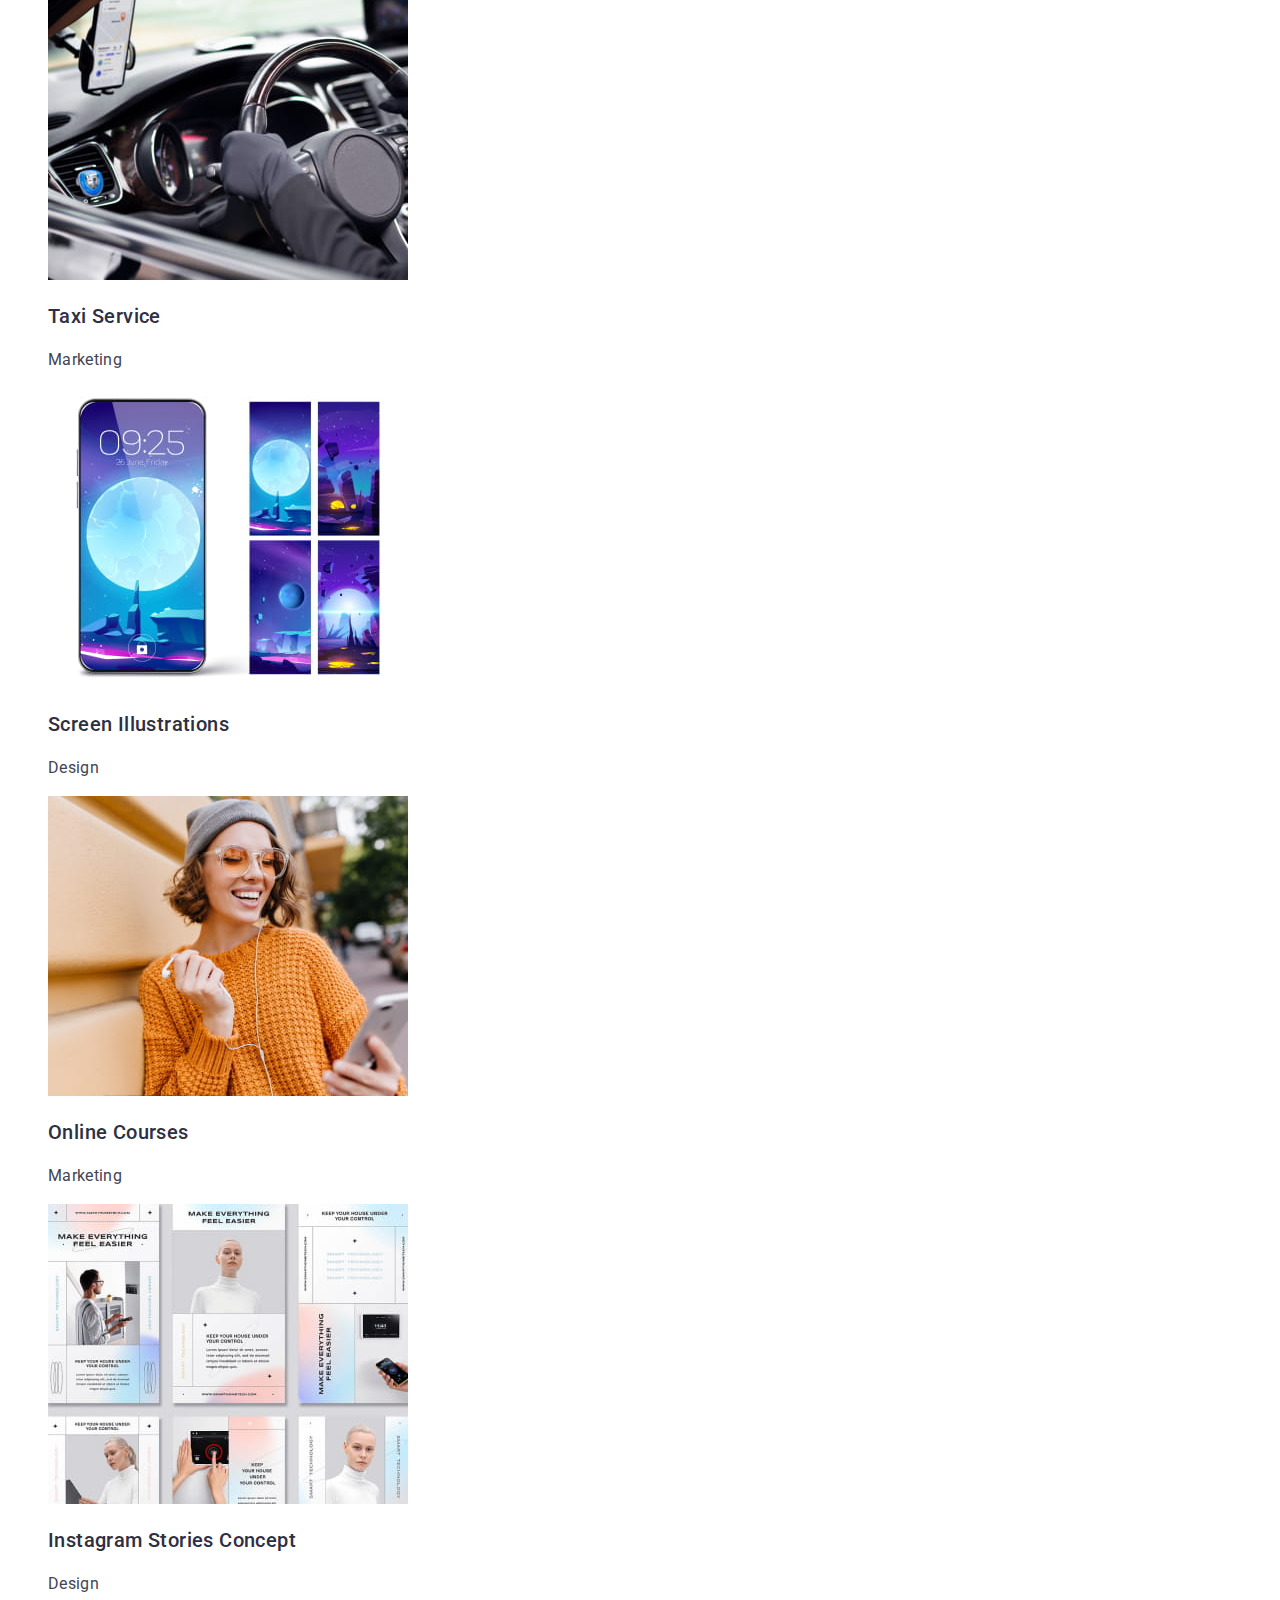
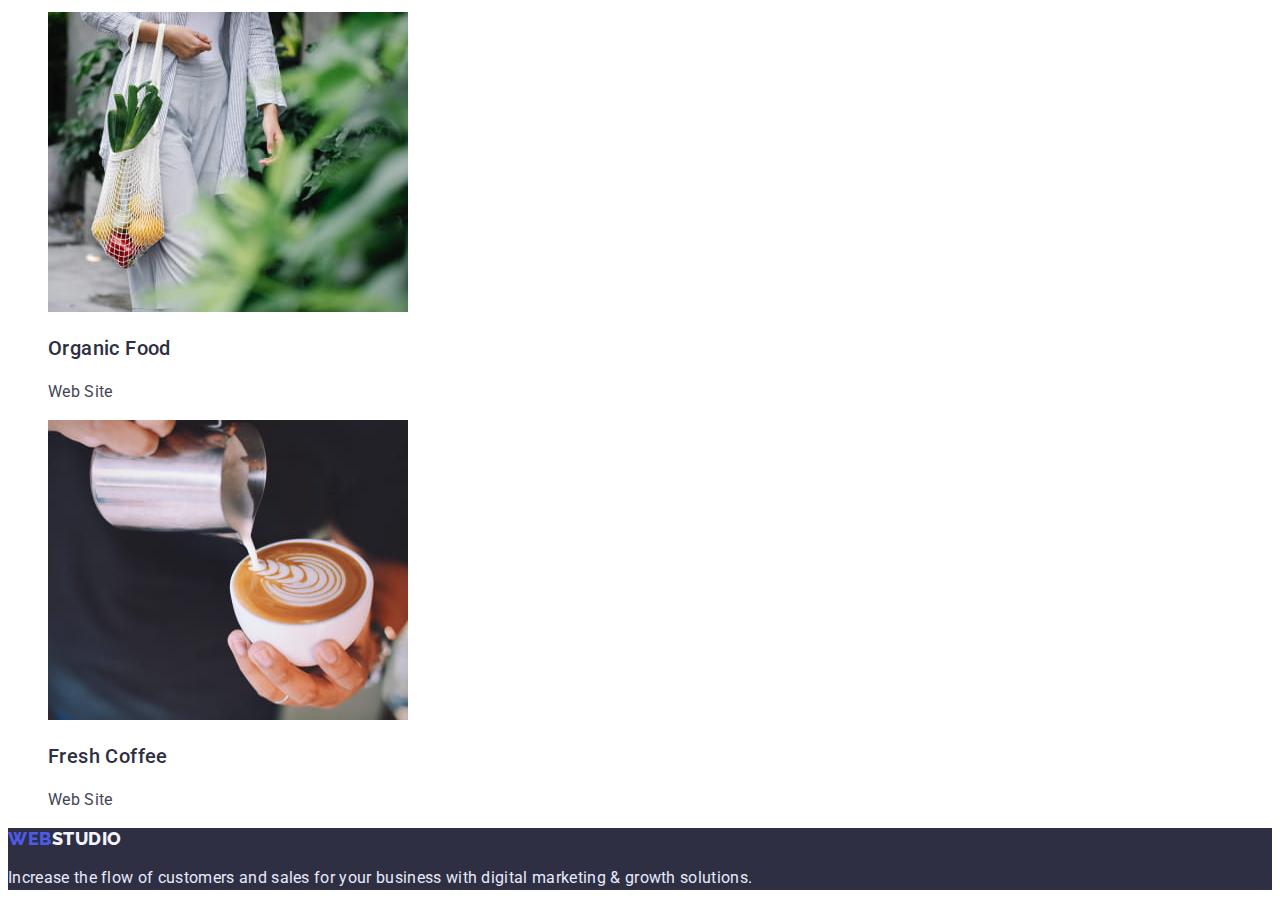
==== commit c214a9bf: "commit h2 h3" ====
--- a/portfolio.html
+++ b/portfolio.html
@@ -17,7 +17,7 @@
   <body>
     <header>
       <nav>
-        <a href="/" class="logo link"
+        <a href="./index.html" class="logo link"
           ><span class="one">WEB</span><span class="two">STUDIO</span></a
         >
         <ul class="site-nav list">
@@ -41,7 +41,7 @@
     </header>
     <main>
       <section class="section-4">
-        <h1 class="visually-hidden">Section</h1>
+        <h2 class="visually-hidden">Section</h2>
         <ul class="list">
           <li class="list-item">
             <button type="button" class="btn">All</button>
@@ -70,7 +70,7 @@
               width="360"
               height="300"
             />
-            <h2 class="title">Banking App Interface Concept</h2>
+            <h3 class="title">Banking App Interface Concept</h3>
             <p class="text">App</p>
           </li>
           <li class="card-project-item">
@@ -80,7 +80,7 @@
               width="360"
               height="300"
             />
-            <h2 class="title">Cashless Payment</h2>
+            <h3 class="title">Cashless Payment</h3>
             <p class="text">Marketing</p>
           </li>
           <li class="card-project-item">
@@ -90,14 +90,14 @@
               width="360"
               height="300"
             />
-            <h2 class="title">Meditaion App</h2>
+            <h3 class="title">Meditaion App</h3>
             <p class="text">App</p>
           </li>
         </ul>
         <ul class="list">
           <li class="card-project-item">
             <img src="./images/img11.jpg" alt="Taxi" width="360" height="300" />
-            <h2 class="title">Taxi Service</h2>
+            <h3 class="title">Taxi Service</h3>
             <p class="text">Marketing</p>
           </li>
           <li class="card-project-item">
@@ -107,12 +107,12 @@
               width="360"
               height="300"
             />
-            <h2 class="title">Screen Illustrations</h2>
+            <h3 class="title">Screen Illustrations</h3>
             <p class="text">Design</p>
           </li>
           <li class="card-project-item">
             <img src="./images/img13.jpg" alt="Girl" width="360" height="300" />
-            <h2 class="title">Online Courses</h2>
+            <h3 class="title">Online Courses</h3>
             <p class="text">Marketing</p>
           </li>
         </ul>
@@ -124,7 +124,7 @@
               width="360"
               height="300"
             />
-            <h2 class="title">Instagram Stories Concept</h2>
+            <h3 class="title">Instagram Stories Concept</h3>
             <p class="text">Design</p>
           </li>
           <li class="card-project-item">
@@ -134,7 +134,7 @@
               width="360"
               height="300"
             />
-            <h2 class="title">Organic Food</h2>
+            <h3 class="title">Organic Food</h3>
             <p class="text">Web Site</p>
           </li>
           <li class="card-project-item">
@@ -144,7 +144,7 @@
               width="360"
               height="300"
             />
-            <h2 class="title">Fresh Coffee</h2>
+            <h3 class="title">Fresh Coffee</h3>
             <p class="text">Web Site</p>
           </li>
         </ul>
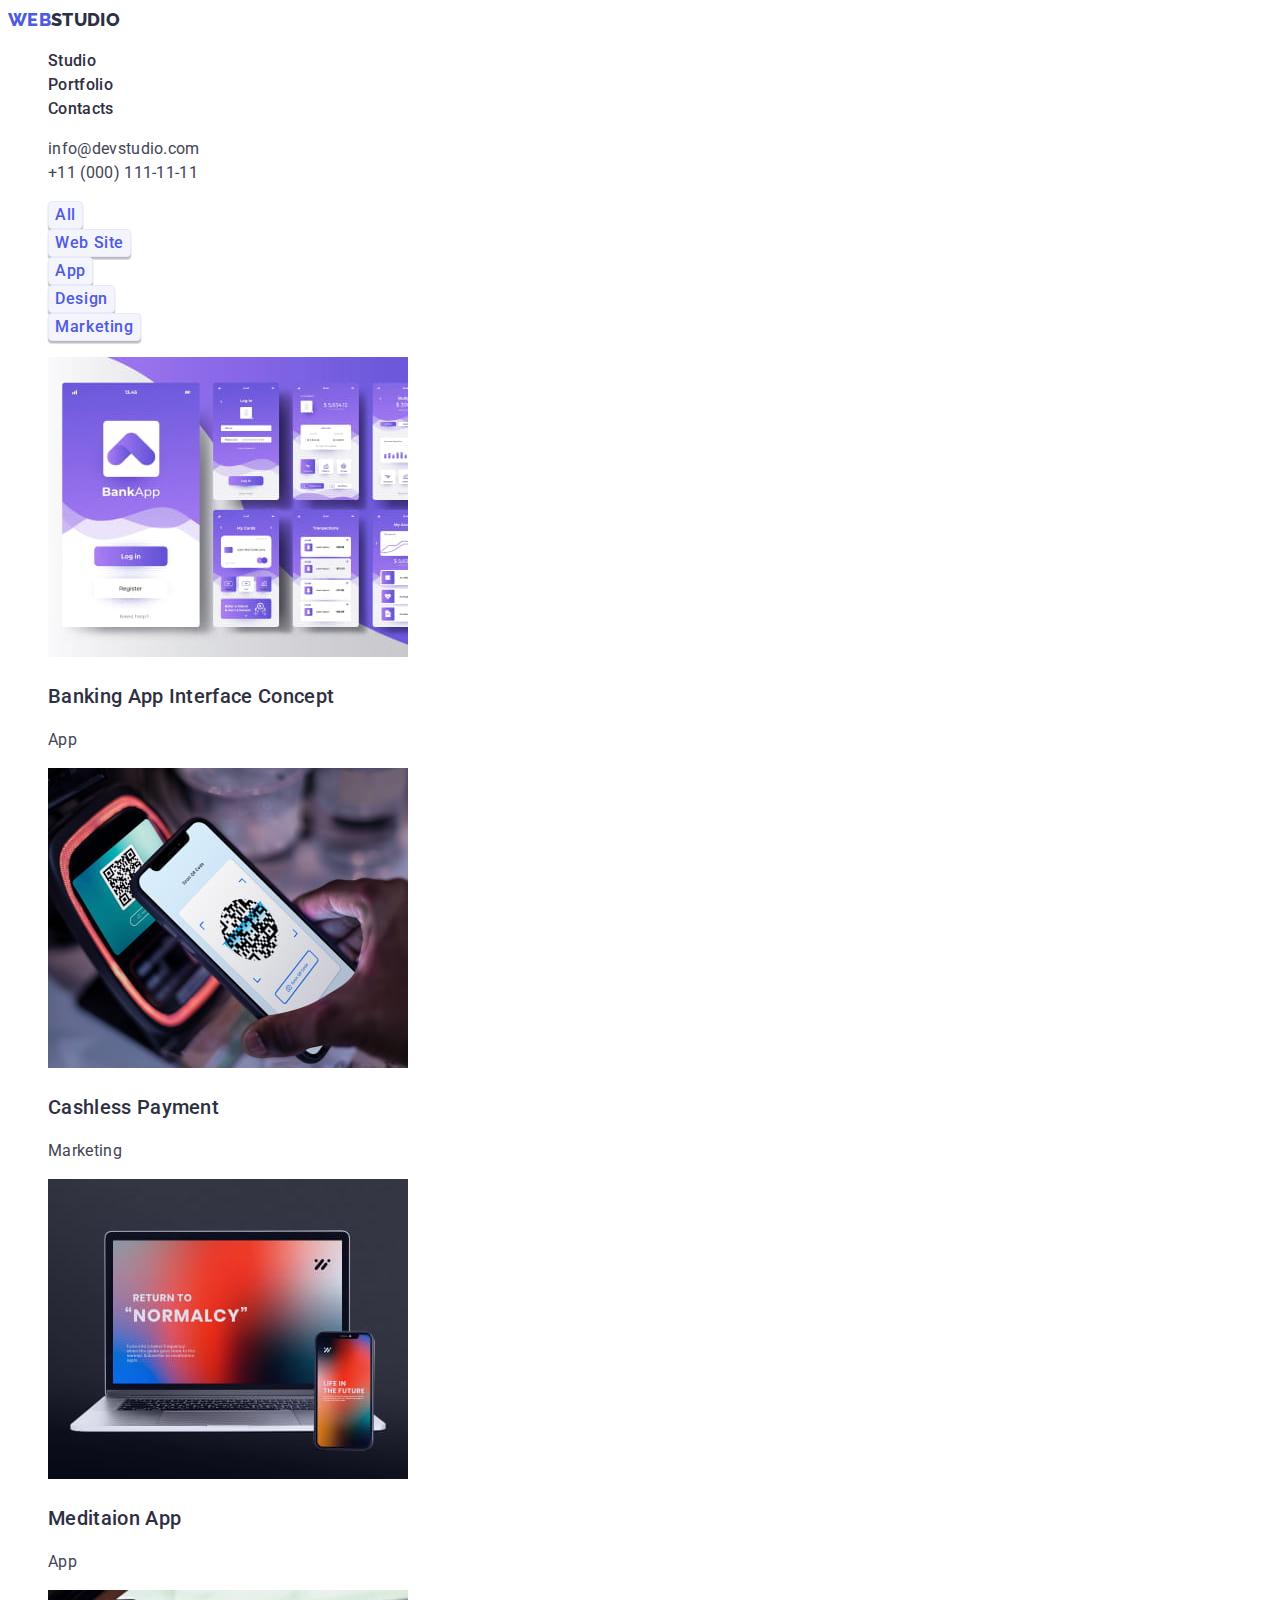
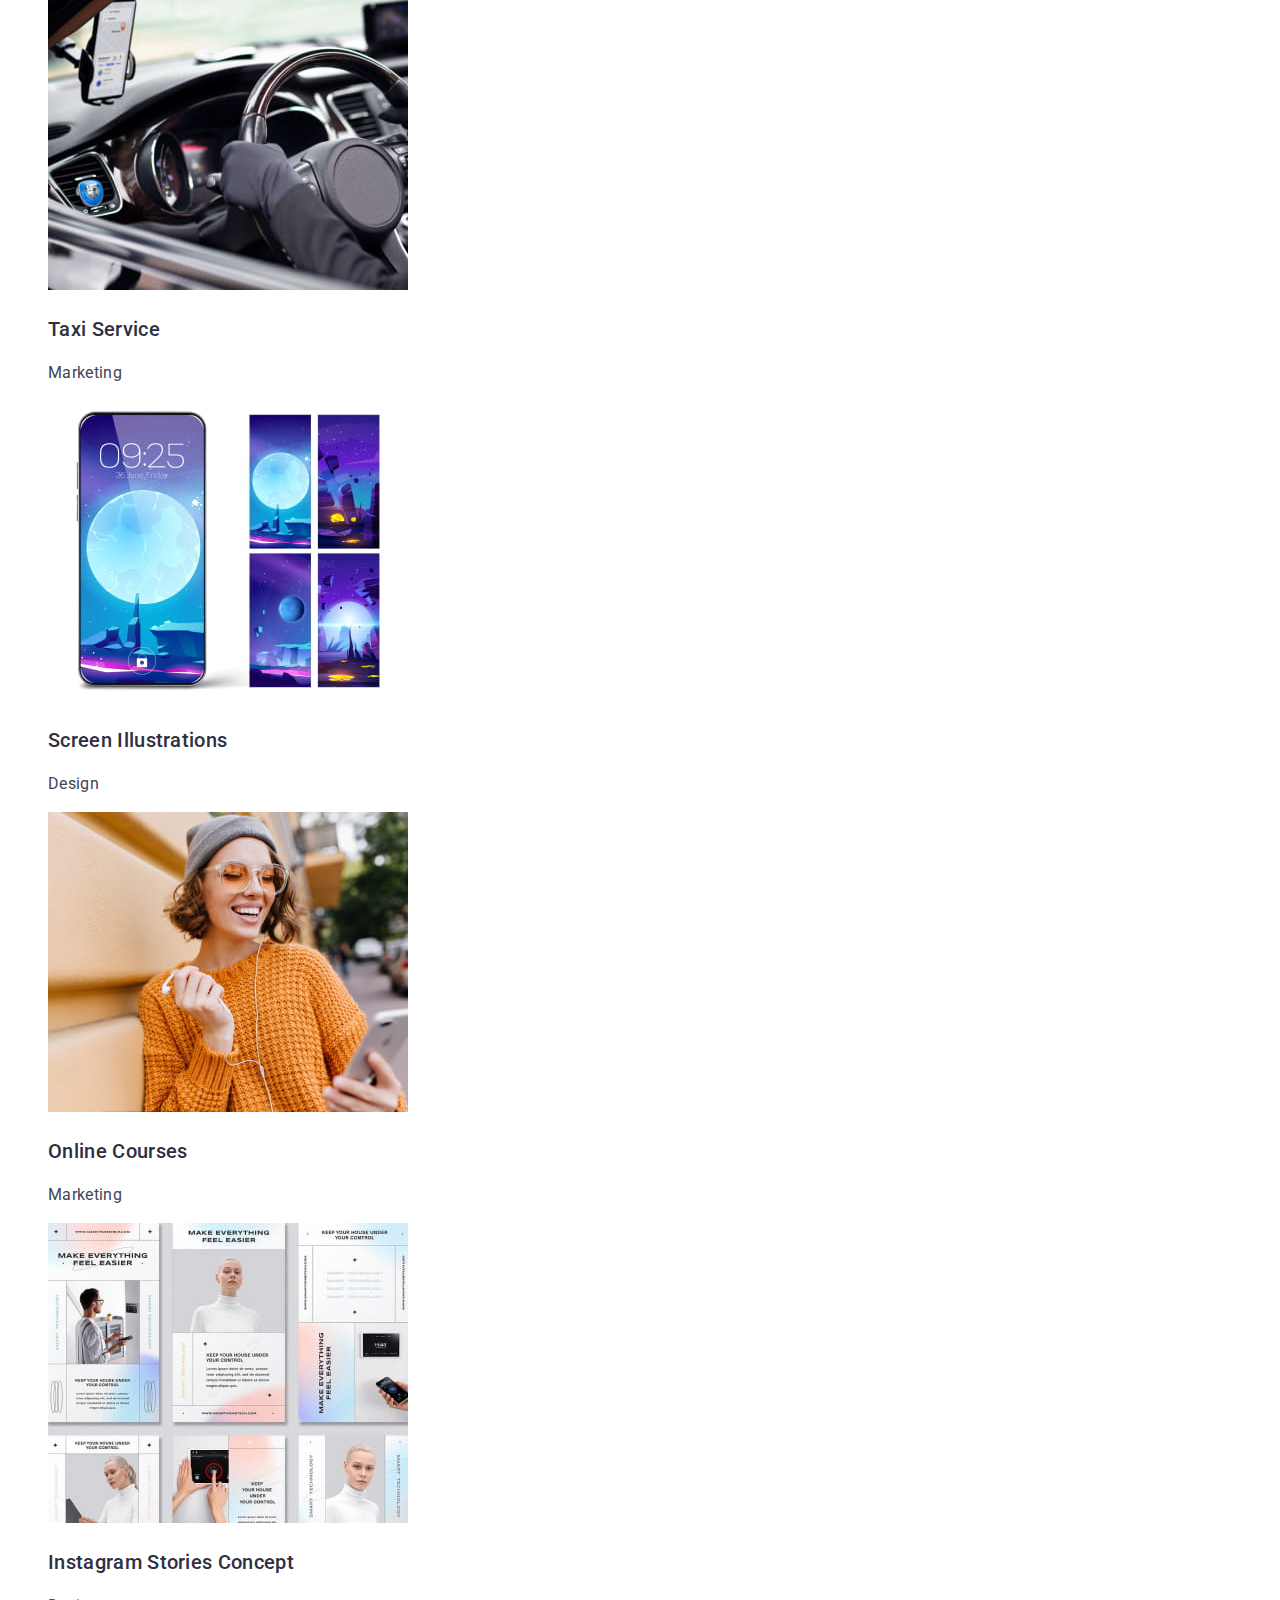
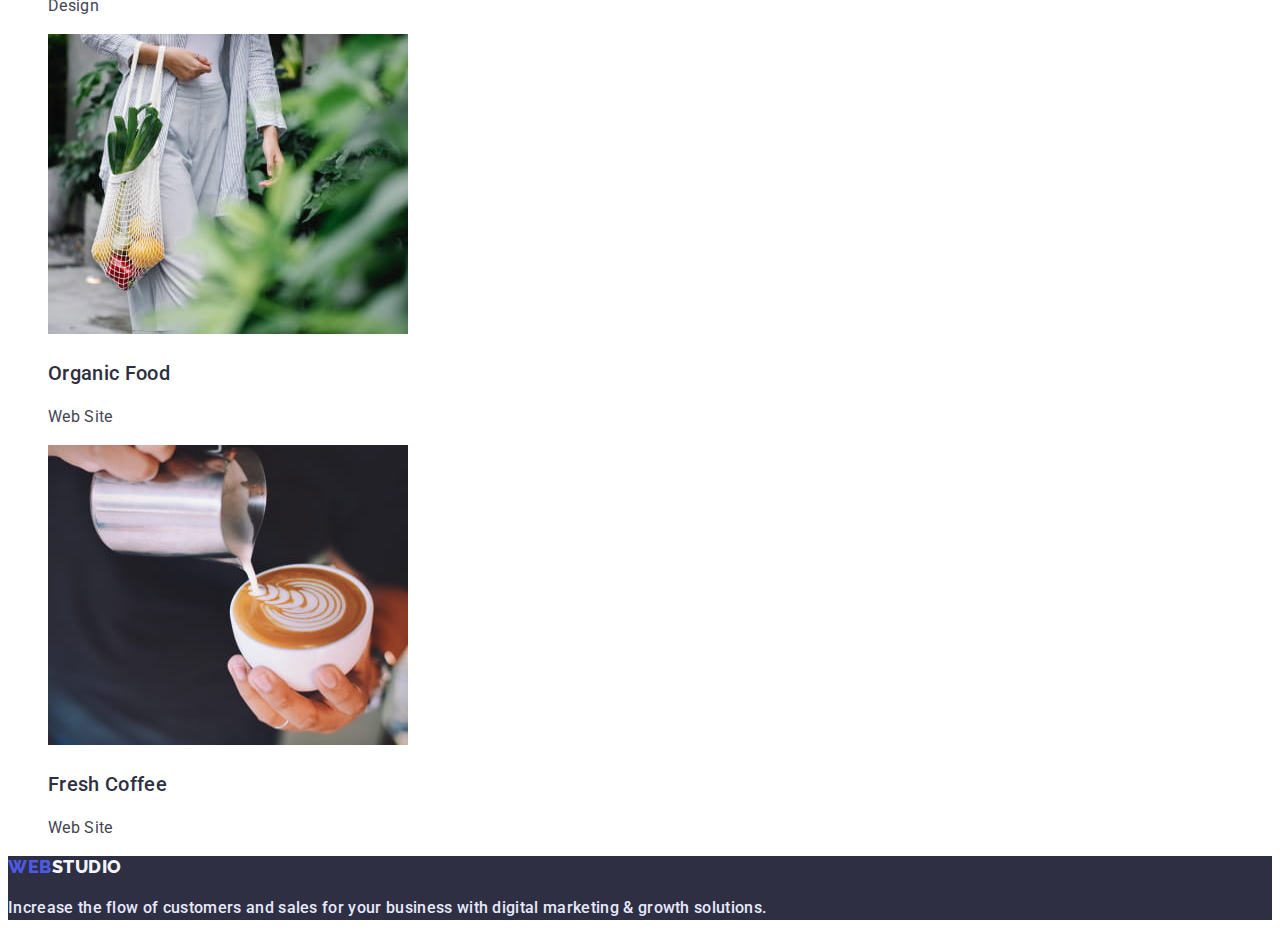
==== commit ed7177c9: "commit" ====
--- a/portfolio.html
+++ b/portfolio.html
@@ -59,8 +59,6 @@
             <button type="button" class="btn">Marketing</button>
           </li>
         </ul>
-      </section>
-      <section class="section-5">
         <h2 class="visually-hidden">Section</h2>
         <ul class="card-project list">
           <li class="card-project-item">
@@ -93,8 +91,6 @@
             <h3 class="title">Meditaion App</h3>
             <p class="text">App</p>
           </li>
-        </ul>
-        <ul class="list">
           <li class="card-project-item">
             <img src="./images/img11.jpg" alt="Taxi" width="360" height="300" />
             <h3 class="title">Taxi Service</h3>
@@ -115,8 +111,6 @@
             <h3 class="title">Online Courses</h3>
             <p class="text">Marketing</p>
           </li>
-        </ul>
-        <ul class="list">
           <li class="card-project-item">
             <img
               src="./images/img14.jpg"
--- a/css/styles.css
+++ b/css/styles.css
@@ -13,8 +13,11 @@
 
 body {
     background-color: #FFFFFF;
-    font-family:
-        'Roboto';
+    font-family: 'Roboto';
+    font-weight: 500;
+    font-size: 16px;
+    line-height: 1.5;
+    letter-spacing: 0.02em;
     color: #2E2F42;
 }
 
@@ -43,22 +46,17 @@
 }
 
 .logo {
-    font-family:
-        'Raleway';
+    font-family:'Raleway';
     font-style: normal;
     font-weight: 800;
     font-size: 18px;
-    line-height:
-        1.33;
+    line-height: 1.33;
 }
 
 /* navigation */
 .site-nav .link {
     font-style: normal;
     font-weight: 500;
-    font-size: 16px;
-    line-height: 1.5;
-    letter-spacing: 0.02em;
     color: #2E2F42;
 }
 
@@ -70,16 +68,12 @@
 .site-nav .link:hover,
 .site-nav .link:focus {
     color: #4D5AE5;
-    text-decoration: underline;
 }
 
 /* contact */
 .contact .mail-phone {
     font-style: normal;
     font-weight: 400;
-    font-size: 16px;
-    line-height: 1.5;
-    letter-spacing: 0.02em;
     color: #434455;
 }
 
@@ -90,10 +84,10 @@
 }
 
 .hero .title {
+    font-style: normal;
     font-weight: 700;
     font-size: 56px;
     line-height: 1.1;
-    letter-spacing: 0.02em;
     color: #FFFFFF;
 }
 
@@ -102,6 +96,7 @@
     box-shadow: 0px 4px 4px rgba(0, 0, 0, 0.15);
     border-radius: 4px;
     padding: 16px 32px;
+    font-family: inherit; 
     font-style: normal;
     font-weight: 500;
     font-size: 16px;
@@ -117,56 +112,37 @@
 
 /* section-1 */
 .list-item .title {
-    font-weight: 500;
     font-size: 20px;
     line-height: 0.83;
-    letter-spacing:
-        0.02em;
 }
 
 .list-item .text {
-    font-size: 16px;
-    line-height: 1.5;
-    letter-spacing:
-        0.02em;
+    font-weight: 400;
     color: #434455;
 }
 
 /* section-2 */
 .section-2 .title {
-    font-style:
-        normal;
+    font-style: normal;
     font-weight: 700;
     font-size: 36px;
     line-height: 1.1;
-    /* text-align:
-center; */
-    letter-spacing: 0.02em;
     text-transform: capitalize;
 }
 
 /* section-3 */
 .section-3 {
     background-color: #F4F4FD;
-    /* width: 400px; */
 }
 
 .card-img-item .title {
     font-style: normal;
-    font-weight: 500;
     font-size: 20px;
-    line-height:
-        0.83;
-    /* text-align: center; */
-    letter-spacing: 0.02em;
+    line-height: 0.83;
 }
 
 .card-img-item .text {
-    font-size: 16px;
-    line-height: 1.5;
-    /* text-align: center; */
-    letter-spacing:
-        0.02em;
+    font-weight: 400;
     color: #434455;
 }
 
@@ -204,9 +180,6 @@
 }
 
 .footer .text {
-    font-size: 16px;
-    line-height: 1.5;
-    letter-spacing: 0.02em;
     color: #E7E9FC;
 }
 
@@ -215,13 +188,14 @@
 Page 2 */
 .list-item .btn {
     background: #F4F4FD;
-    box-shadow: 0px 3px 1px rgba(0,
-            0, 0, 0.1), 0px 2px 1px rgba(0, 0, 0, 0.08), 0px 2px 2px rgba(0, 0, 0, 0.12);
+    box-shadow: 0px 3px 1px rgba(0,0, 0, 0.1), 0px 2px 1px 
+    rgba(0, 0, 0, 0.08), 0px 2px 2px 
+    rgba(0, 0, 0, 0.12);
     border-radius: 4px;
     border: 1px solid #E7E9FC;
-    font-weight: 500;
-    font-size:
-        16px;
+    font-family: inherit; 
+    font-weight: 500;
+    font-size: 16px;
     line-height: 1.5;
     letter-spacing: 0.04em;
     color: #4D5AE5;
@@ -232,10 +206,6 @@
 .list-item .btn:focus {
     background-color: #404BBF;
     border: 1px solid #404BBF;
-    font-weight: 500;
-    font-size: 16px;
-    line-height: 1.5;
-    letter-spacing: 0.04em;
     color: #FFFFFF;
 }
 
@@ -244,12 +214,9 @@
     font-weight: 500;
     font-size: 20px;
     line-height: 1.2;
-    letter-spacing: 0.02em;
 }
 
 .card-project-item .text {
-    font-size: 16px;
-    line-height: 1.5;
-    letter-spacing: 0.02em;
+    font-weight: 400;
     color: #434455;
 }